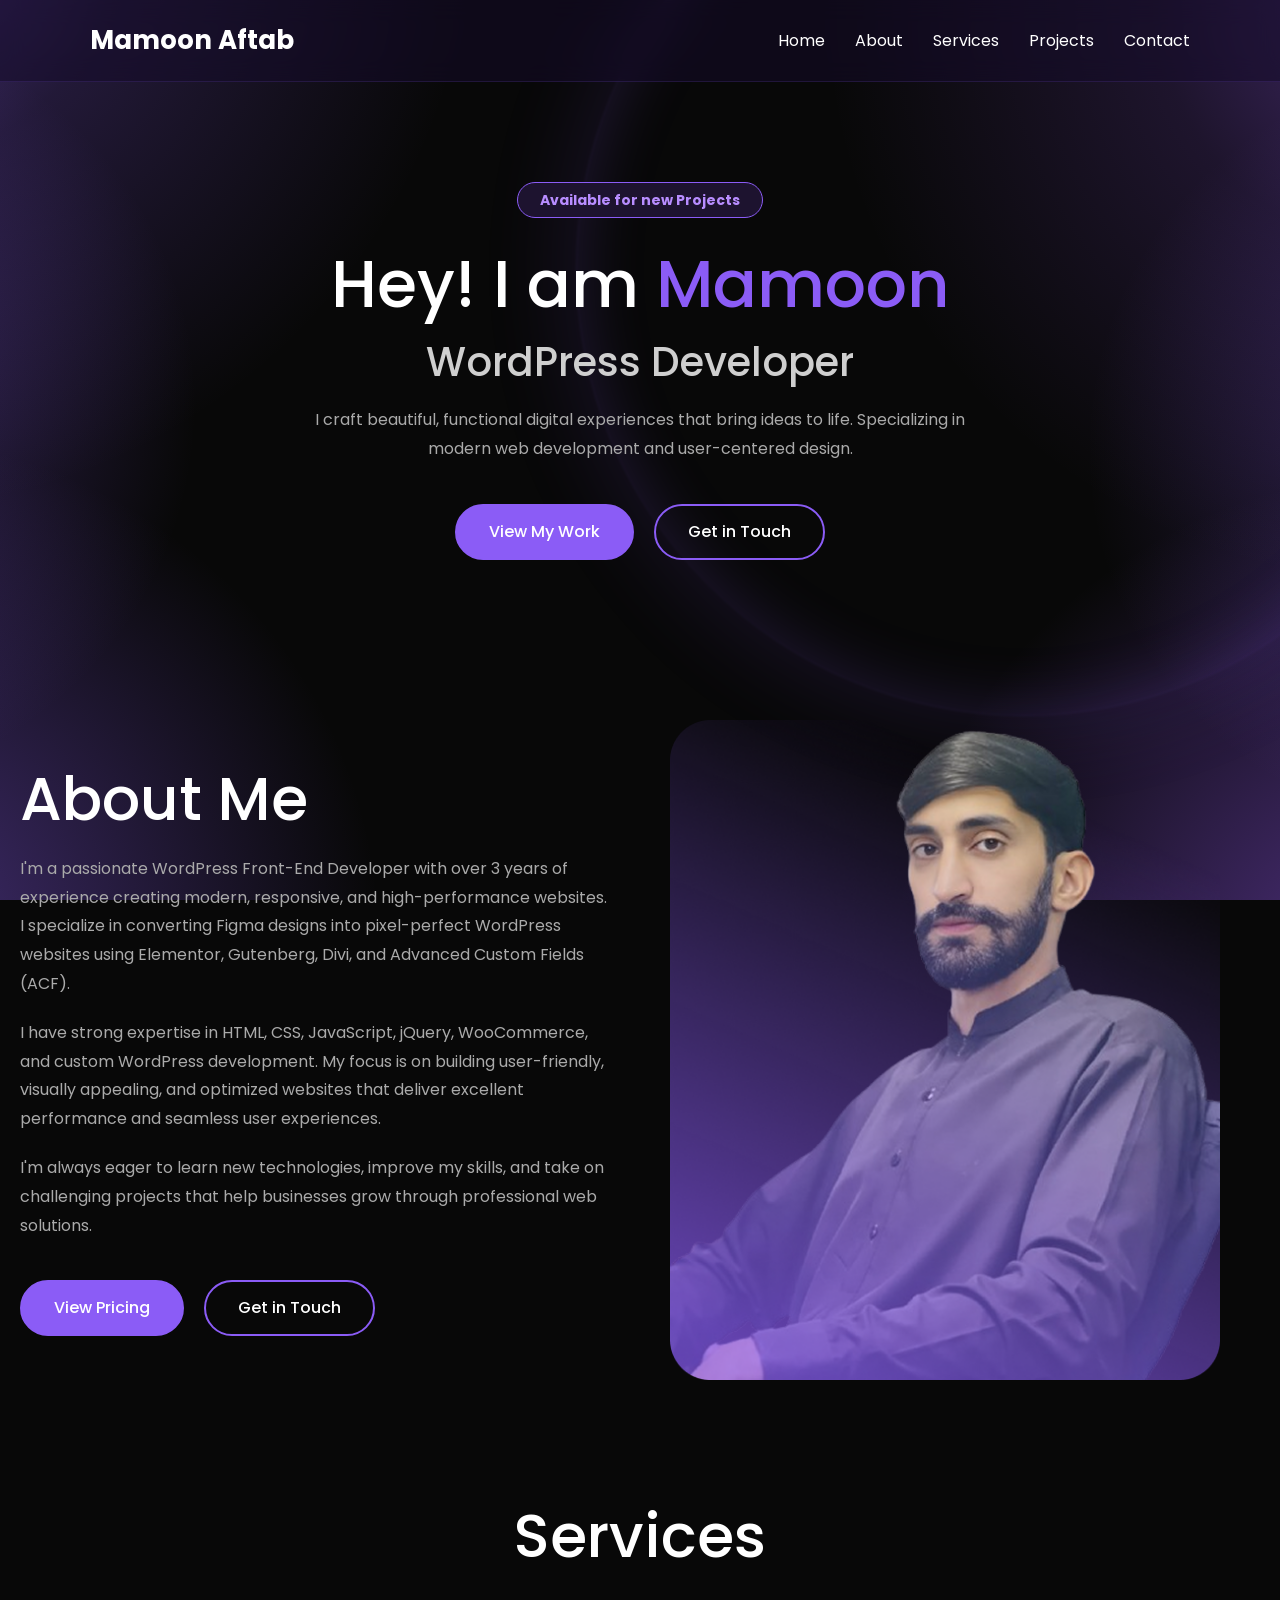
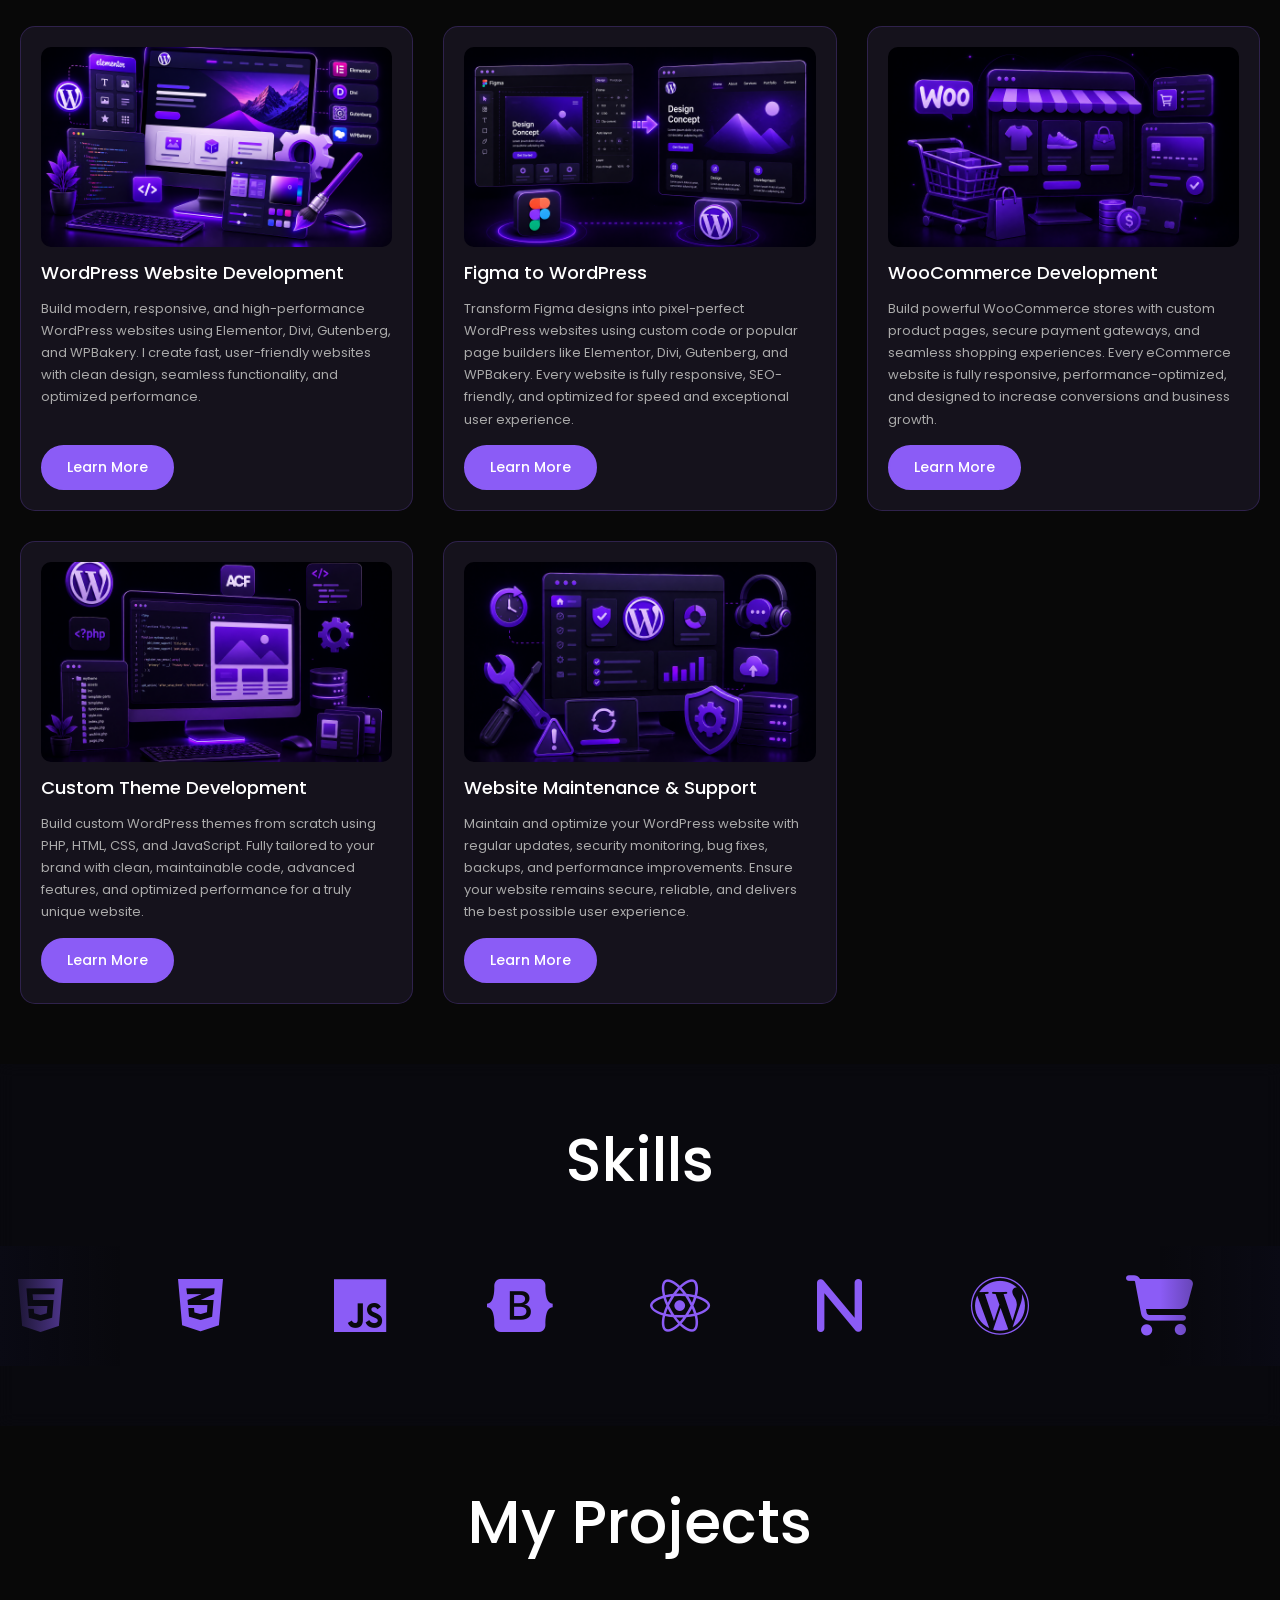
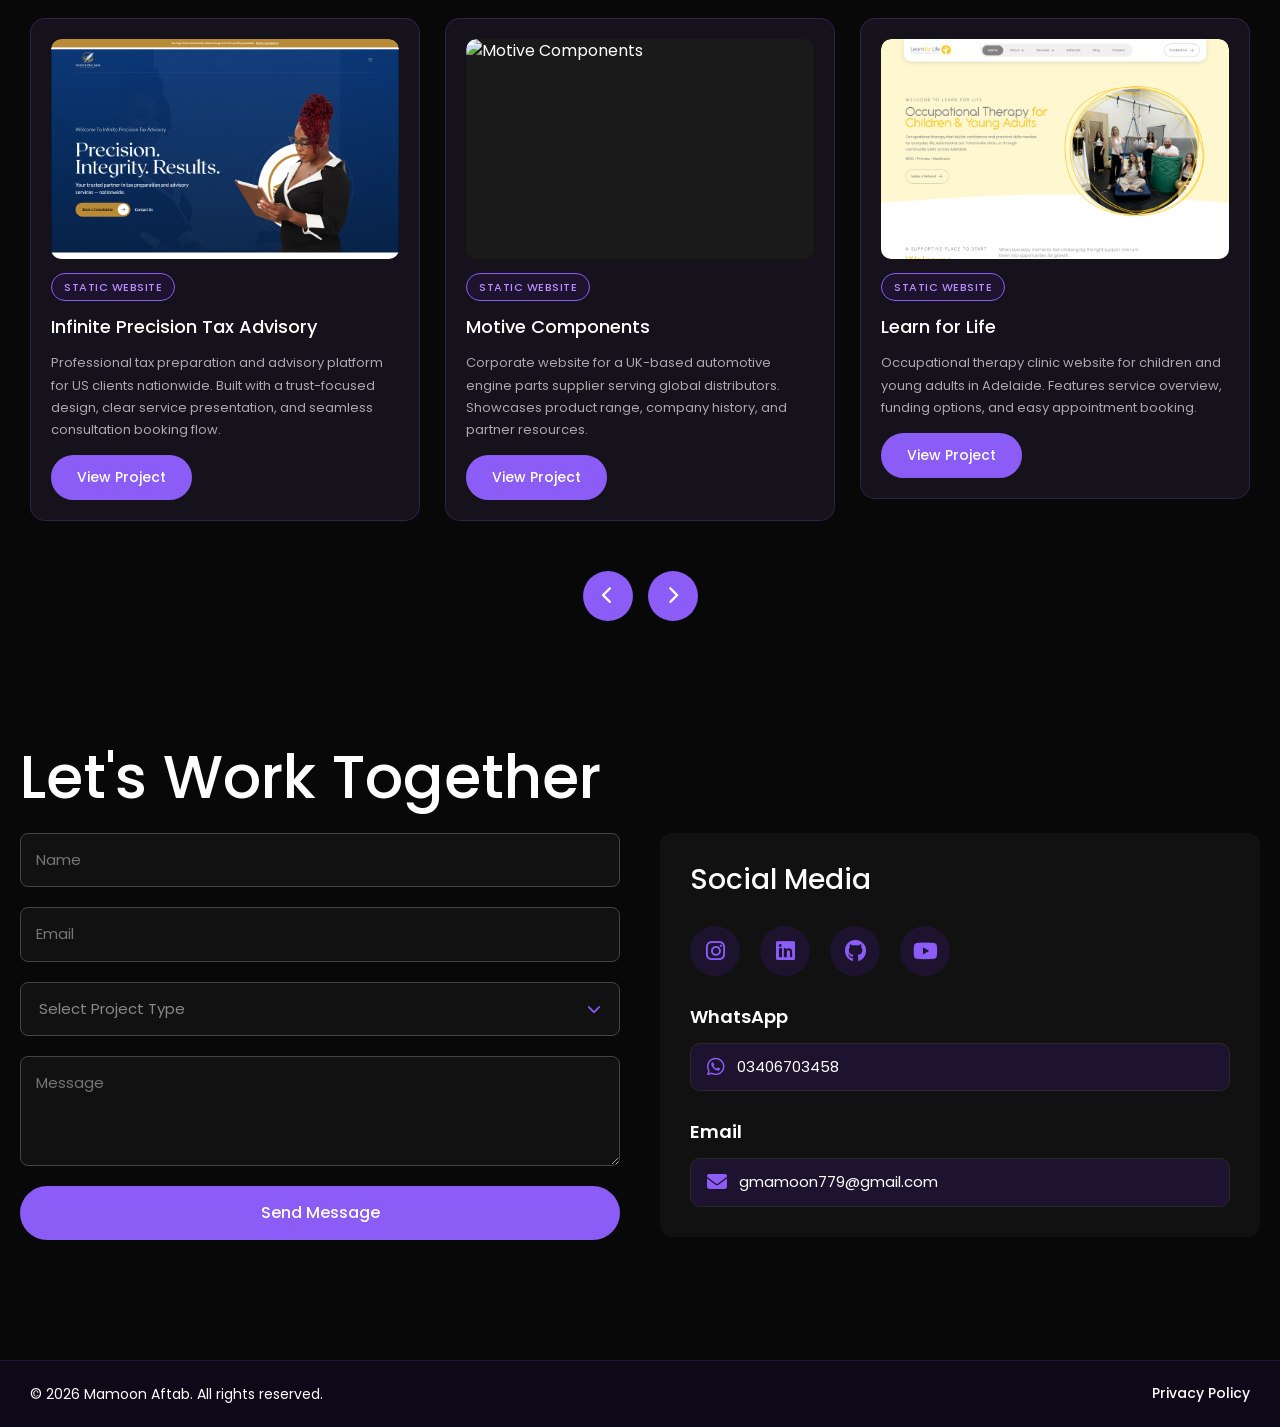
==== index.html @ d72880d6 "Initial commit - Portfolio website" ====
<!DOCTYPE html>
<html lang="en">
<head>
  <meta charset="UTF-8">
  <meta name="viewport" content="width=device-width, initial-scale=1.0">
  <meta name="description" content="Mamoon Aftab - WordPress Front-End Developer. Figma to WordPress, WooCommerce, Custom Themes.">
  <title>Mamoon Aftab | WordPress Developer</title>
  <link rel="icon" type="image/svg+xml" href="favicon.svg">

  <!-- Bootstrap CSS -->
  <link rel="stylesheet" href="css/bootstrap.min.css">

  <!-- Swiper CSS -->
  <link rel="stylesheet" href="https://cdn.jsdelivr.net/npm/swiper@11/swiper-bundle.min.css">

  <!-- Google Font -->
  <link rel="preconnect" href="https://fonts.googleapis.com">
  <link rel="preconnect" href="https://fonts.gstatic.com" crossorigin>
  <link href="https://fonts.googleapis.com/css2?family=Poppins:wght@300;400;500;600;700;800&display=swap" rel="stylesheet">

  <!-- Font Awesome -->
  <link rel="stylesheet" href="https://cdnjs.cloudflare.com/ajax/libs/font-awesome/6.5.1/css/all.min.css">

  <!-- Custom CSS (LAST) -->
  <link rel="stylesheet" href="css/style.css">
</head>

<body>

  <!-- =========================
          Header / Navbar
  ========================== -->
  <header class="header-content">
    <nav class="navbar navbar-expand-lg navbar-dark container">
      <h2 class="logo navbar-brand mb-0">Mamoon Aftab</h2>

      <button class="navbar-toggler" type="button" data-bs-toggle="collapse" data-bs-target="#mainNav" aria-controls="mainNav" aria-expanded="false" aria-label="Toggle navigation">
        <span class="navbar-toggler-icon"></span>
      </button>

      <div class="collapse navbar-collapse" id="mainNav">
        <ul class="nav-links navbar-nav ms-auto">
          <li class="nav-item"><a class="nav-link" href="#home">Home</a></li>
          <li class="nav-item"><a class="nav-link" href="#about">About</a></li>
          <li class="nav-item"><a class="nav-link" href="#services">Services</a></li>
          <li class="nav-item"><a class="nav-link" href="#projects">Projects</a></li>
          <li class="nav-item"><a class="nav-link" href="#contact">Contact</a></li>
        </ul>
      </div>
    </nav>
  </header>


  <!-- =========================
          Hero
  ========================== -->
  <section class="hero" id="home">
    <span class="badge">Available for new Projects</span>
    <h1>Hey! I am <span>Mamoon</span></h1>
    <h2>WordPress Developer</h2>
    <p>
      I craft beautiful, functional digital experiences that bring ideas to life.
      Specializing in modern web development and user-centered design.
    </p>
    <div class="buttons">
      <a href="#projects" class="btn">View My Work</a>
      <a href="#contact" class="btn outline">Get in Touch</a>
    </div>
  </section>


  <!-- =========================
          About
  ========================== -->
  <section class="about" id="about">
    <div class="about-text">
      <h2>About Me</h2>
      <p>
        I'm a passionate WordPress Front-End Developer with over 3 years of experience creating modern,
        responsive, and high-performance websites. I specialize in converting Figma designs into pixel-perfect
        WordPress websites using Elementor, Gutenberg, Divi, and Advanced Custom Fields (ACF).
      </p>
      <p>
        I have strong expertise in HTML, CSS, JavaScript, jQuery, WooCommerce, and custom WordPress
        development. My focus is on building user-friendly, visually appealing, and optimized websites that
        deliver excellent performance and seamless user experiences.
      </p>
      <p>
        I'm always eager to learn new technologies, improve my skills, and take on challenging projects that
        help businesses grow through professional web solutions.
      </p>
      <div class="about-btns">
        <a href="#contact" class="btn">View Pricing</a>
        <a href="#contact" class="btn outline">Get in Touch</a>
      </div>
    </div>

    <div class="about-img">
      <img src="./images/Rectangle 14.png" alt="Mamoon Aftab - WordPress Developer">
    </div>
  </section>


  <!-- =========================
          Services
  ========================== -->
  <section class="services" id="services">
    <div class="services-heading">
      <h2>Services</h2>
    </div>

    <div class="project-grid">
      <div class="project-card">
        <img src="./images/Wordpress website devlopment.png" alt="WordPress Website Development">
        <h3>WordPress Website Development</h3>
        <p>Build modern, responsive, and high-performance WordPress websites using Elementor, Divi, Gutenberg, and WPBakery. I create fast, user-friendly websites with clean design, seamless functionality, and optimized performance.</p>
        <a href="#contact" class="btn">Learn More</a>
      </div>

      <div class="project-card">
        <img src="./images/Figma to wordpress.png" alt="Figma to WordPress conversion">
        <h3>Figma to WordPress</h3>
        <p>Transform Figma designs into pixel-perfect WordPress websites using custom code or popular page builders like Elementor, Divi, Gutenberg, and WPBakery. Every website is fully responsive, SEO-friendly, and optimized for speed and exceptional user experience.</p>
        <a href="#contact" class="btn">Learn More</a>
      </div>

      <div class="project-card">
        <img src="./images/WooCommerce Development.png" alt="WooCommerce eCommerce store development">
        <h3>WooCommerce Development</h3>
        <p>Build powerful WooCommerce stores with custom product pages, secure payment gateways, and seamless shopping experiences. Every eCommerce website is fully responsive, performance-optimized, and designed to increase conversions and business growth.</p>
        <a href="#contact" class="btn">Learn More</a>
      </div>

      <div class="project-card">
        <img src="./images/Custom theme development.png" alt="Custom WordPress theme development">
        <h3>Custom Theme Development</h3>
        <p>Build custom WordPress themes from scratch using PHP, HTML, CSS, and JavaScript. Fully tailored to your brand with clean, maintainable code, advanced features, and optimized performance for a truly unique website.</p>
        <a href="#contact" class="btn">Learn More</a>
      </div>

      <div class="project-card">
        <img src="./images/site maintinance.png" alt="WordPress website maintenance and support">
        <h3>Website Maintenance &amp; Support</h3>
        <p>Maintain and optimize your WordPress website with regular updates, security monitoring, bug fixes, backups, and performance improvements. Ensure your website remains secure, reliable, and delivers the best possible user experience.</p>
        <a href="#contact" class="btn">Learn More</a>
      </div>
    </div>
  </section>


  <!-- =========================
        Skills Marquee
  ========================== -->
  <section class="skills-marquee" id="skills">
    <h2 class="skills-title">Skills</h2>

    <div class="marquee-wrapper">
      <div class="marquee-track">

        <!-- Set 1 -->
        <div class="marquee-item" title="HTML5"><i class="fab fa-html5"></i></div>
        <div class="marquee-item" title="CSS3"><i class="fab fa-css3-alt"></i></div>
        <div class="marquee-item" title="JavaScript"><i class="fab fa-js"></i></div>
        <div class="marquee-item" title="Bootstrap"><i class="fab fa-bootstrap"></i></div>
        <div class="marquee-item" title="React"><i class="fab fa-react"></i></div>
        <div class="marquee-item" title="Next.js"><i class="fas fa-n"></i></div>
        <div class="marquee-item" title="WordPress"><i class="fab fa-wordpress"></i></div>
        <div class="marquee-item" title="WooCommerce"><i class="fas fa-shopping-cart"></i></div>
        <div class="marquee-item" title="Elementor"><i class="fas fa-layer-group"></i></div>
        <div class="marquee-item" title="ACF"><i class="fas fa-code"></i></div>

        <!-- Set 2 (Duplicate for seamless loop) -->
        <div class="marquee-item" title="HTML5"><i class="fab fa-html5"></i></div>
        <div class="marquee-item" title="CSS3"><i class="fab fa-css3-alt"></i></div>
        <div class="marquee-item" title="JavaScript"><i class="fab fa-js"></i></div>
        <div class="marquee-item" title="Bootstrap"><i class="fab fa-bootstrap"></i></div>
        <div class="marquee-item" title="React"><i class="fab fa-react"></i></div>
        <div class="marquee-item" title="Next.js"><i class="fas fa-n"></i></div>
        <div class="marquee-item" title="WordPress"><i class="fab fa-wordpress"></i></div>
        <div class="marquee-item" title="WooCommerce"><i class="fas fa-shopping-cart"></i></div>
        <div class="marquee-item" title="Elementor"><i class="fas fa-layer-group"></i></div>
        <div class="marquee-item" title="ACF"><i class="fas fa-code"></i></div>

      </div>
    </div>
  </section>


  <!-- =========================
        Projects Slider
  ========================== -->
  <section class="projects" id="projects">
    <h2>My Projects</h2>

    <div class="swiper projectsSwiper">
      <div class="swiper-wrapper">

        <!-- Project 1 -->
        <div class="swiper-slide">
          <div class="project-card">
            <div class="project-img-wrap">
              <img src="./images/infiniteprecision-taxes.png" alt="Infinite Precision Tax Advisory">
            </div>
            <span class="project-type">Static Website</span>
            <h3>Infinite Precision Tax Advisory</h3>
            <p>Professional tax preparation and advisory platform for US clients nationwide. Built with a trust-focused design, clear service presentation, and seamless consultation booking flow.</p>
            <a href="https://infiniteprecision-taxes.com/" target="_blank" rel="noopener" class="btn">View Project</a>
          </div>
        </div>

        <!-- Project 2 -->
        <div class="swiper-slide">
          <div class="project-card">
            <div class="project-img-wrap">
              <img src="./images/motivecomponents.png" alt="Motive Components">
            </div>
            <span class="project-type">Static Website</span>
            <h3>Motive Components</h3>
            <p>Corporate website for a UK-based automotive engine parts supplier serving global distributors. Showcases product range, company history, and partner resources.</p>
            <a href="https://motivecomponents.co.uk/" target="_blank" rel="noopener" class="btn">View Project</a>
          </div>
        </div>

        <!-- Project 3 -->
        <div class="swiper-slide">
          <div class="project-card">
            <div class="project-img-wrap">
              <img src="./images/learnforlifeot.png" alt="Learn for Life">
            </div>
            <span class="project-type">Static Website</span>
            <h3>Learn for Life</h3>
            <p>Occupational therapy clinic website for children and young adults in Adelaide. Features service overview, funding options, and easy appointment booking.</p>
            <a href="https://learnforlifeot.com.au/" target="_blank" rel="noopener" class="btn">View Project</a>
          </div>
        </div>

        <!-- Project 4 -->
        <div class="swiper-slide">
          <div class="project-card">
            <div class="project-img-wrap">
              <img src="./images/seltene-krankheiten.png" alt="Seltene Krankheiten">
            </div>
            <span class="project-type">Static Website</span>
            <h3>Seltene Krankheiten</h3>
            <p>Medical practice website for rare disease diagnosis in Switzerland. Designed with clear patient guidance, specialist credentials, and confidential consultation access.</p>
            <a href="https://seltene-krankheiten.ch/" target="_blank" rel="noopener" class="btn">View Project</a>
          </div>
        </div>

        <!-- Project 5 -->
        <div class="swiper-slide">
          <div class="project-card">
            <div class="project-img-wrap">
              <img src="./images/coolmist.png" alt="Cool Mist ATX">
            </div>
            <span class="project-type">WooCommerce</span>
            <h3>Cool Mist ATX</h3>
            <p>E-commerce store for residential outdoor misting systems in Austin, Texas. Built on WooCommerce with product catalog, app integration, and smart cooling solutions.</p>
            <a href="https://coolmistatx.com/" target="_blank" rel="noopener" class="btn">View Project</a>
          </div>
        </div>

      </div>
    </div>

    <!-- Navigation at the BOTTOM -->
    <div class="projects-nav">
      <button class="proj-nav-btn" id="projPrev" aria-label="Previous">
        <i class="fas fa-chevron-left"></i>
      </button>

      <button class="proj-nav-btn" id="projNext" aria-label="Next">
        <i class="fas fa-chevron-right"></i>
      </button>
    </div>
  </section>


  <!-- =========================
          Contact
  ========================== -->
  <section class="contact" id="contact">
    <h2>Let's Work Together</h2>

    <div class="contact-box">
      <form action="https://formspree.io/f/yourID" method="POST">
        <label for="name" class="visually-hidden">Name</label>
        <input id="name" name="name" type="text" placeholder="Name" required>

        <label for="email" class="visually-hidden">Email</label>
        <input id="email" name="email" type="email" placeholder="Email" required>

        <div class="custom-select-wrap">
          <input type="hidden" name="projectType" id="projectTypeInput" required>

          <button type="button" class="custom-select-btn" id="projectTypeBtn">
            <span id="projectTypeLabel">Select Project Type</span>
            <i class="fas fa-chevron-down"></i>
          </button>

          <div class="custom-select-options" id="projectTypeOptions">
            <div class="custom-option" data-value="Business Site">Business Site</div>
            <div class="custom-option" data-value="Ecommerce">Ecommerce</div>
          </div>
        </div>

        <label for="message" class="visually-hidden">Message</label>
        <textarea id="message" name="message" placeholder="Message" required></textarea>

        <button type="submit">Send Message</button>
      </form>

      <div class="info">
        <h3>Social Media</h3>

        <div class="social">
          <a href="https://instagram.com/" target="_blank" rel="noopener" aria-label="Instagram">
            <i class="fab fa-instagram"></i>
          </a>
          <a href="https://linkedin.com/" target="_blank" rel="noopener" aria-label="LinkedIn">
            <i class="fab fa-linkedin"></i>
          </a>
          <a href="https://github.com/" target="_blank" rel="noopener" aria-label="GitHub">
            <i class="fab fa-github"></i>
          </a>
          <a href="https://youtube.com/" target="_blank" rel="noopener" aria-label="YouTube">
            <i class="fab fa-youtube"></i>
          </a>
        </div>

        <h3 class="contact-heading">WhatsApp</h3>
        <a href="https://wa.me/923406703458" target="_blank" rel="noopener" class="contact-link">
          <i class="fab fa-whatsapp"></i>
          <span>03406703458</span>
        </a>

        <h3 class="contact-heading">Email</h3>
        <a href="mailto:gmamoon779@gmail.com" class="contact-link">
          <i class="fas fa-envelope"></i>
          <span>gmamoon779@gmail.com</span>
        </a>
      </div>
    </div>
  </section>


  <!-- =========================
          Footer
  ========================== -->
  <footer class="footer">
    <div class="footer-content">
      <p class="copyright">© 2026 Mamoon Aftab. All rights reserved.</p>
      <a href="privacy.html" class="privacy-link">Privacy Policy</a>
    </div>
  </footer>


  <!-- =========================
          Scripts (END of body)
  ========================== -->

  <!-- Bootstrap JS -->
  <script src="js/bootstrap.bundle.min.js"></script>

  <!-- Swiper JS -->
  <script src="https://cdn.jsdelivr.net/npm/swiper@11/swiper-bundle.min.js"></script>

  <!-- Custom Select Dropdown Script -->
  <script>
    document.addEventListener('DOMContentLoaded', function () {
      const btn = document.getElementById('projectTypeBtn');
      const optionsBox = document.getElementById('projectTypeOptions');
      const label = document.getElementById('projectTypeLabel');
      const hiddenInput = document.getElementById('projectTypeInput');
      const options = document.querySelectorAll('.custom-option');

      // Toggle dropdown
      btn.addEventListener('click', function (e) {
        e.stopPropagation();
        btn.classList.toggle('active');
        optionsBox.classList.toggle('open');
      });

      // Select option
      options.forEach(function (opt) {
        opt.addEventListener('click', function () {
          const value = opt.dataset.value;
          label.textContent = value;
          hiddenInput.value = value;
          btn.classList.add('selected');

          options.forEach(o => o.classList.remove('selected'));
          opt.classList.add('selected');

          btn.classList.remove('active');
          optionsBox.classList.remove('open');
        });
      });

      // Close on outside click
      document.addEventListener('click', function () {
        btn.classList.remove('active');
        optionsBox.classList.remove('open');
      });
    });
  </script>

  <!-- Swiper Init Script -->
  <script>
    document.addEventListener('DOMContentLoaded', function () {
      const swiper = new Swiper('.projectsSwiper', {
        slidesPerView: 1,
        spaceBetween: 25,
        loop: true,
        grabCursor: true,

        autoplay: {
          delay: 5000,
          disableOnInteraction: false,
          pauseOnMouseEnter: true
        },

        navigation: {
          nextEl: '#projNext',
          prevEl: '#projPrev'
        },

        breakpoints: {
          768: {
            slidesPerView: 2,
            spaceBetween: 20
          },
          992: {
            slidesPerView: 3,
            spaceBetween: 25
          }
        }
      });
    });
  </script>

</body>
</html>
---- css/style.css ----
/* =========================
   Reset & Base
========================= */
* {
  margin: 0;
  padding: 0;
  box-sizing: border-box;
  font-family: 'Poppins', sans-serif;
}

html {
  scroll-behavior: smooth;
}

body {
  background: #080808;
  color: #fff;
  overflow-x: hidden;
  position: relative;
  min-height: 100vh;
}

/* =========================
   Purple Curved Glow Background
========================= */
body::before {
  content: "";
  position: fixed;
  inset: 0;
  z-index: -2;
  pointer-events: none;
  background:
    /* Top-left arc */
    radial-gradient(circle at -10% -10%, rgba(139, 92, 246, 0.55) 0%, rgba(139, 92, 246, 0.2) 15%, transparent 35%),
    /* Top-right arc */
    radial-gradient(circle at 110% 0%, rgba(155, 92, 255, 0.4) 0%, rgba(155, 92, 255, 0.15) 15%, transparent 35%),
    /* Mid-left soft glow */
    radial-gradient(circle at -15% 45%, rgba(139, 92, 246, 0.35) 0%, transparent 25%),
    /* Mid-right circle */
    radial-gradient(circle at 115% 50%, rgba(139, 92, 246, 0.3) 0%, transparent 25%),
    /* Bottom-left arc */
    radial-gradient(circle at -10% 105%, rgba(139, 92, 246, 0.45) 0%, transparent 30%),
    /* Bottom-right arc */
    radial-gradient(circle at 110% 110%, rgba(155, 92, 255, 0.5) 0%, transparent 30%),
    /* Base dark */
    #080808;
}

/* Curved ring effect - top right */
body::after {
  content: "";
  position: fixed;
  top: -20%;
  right: -15%;
  width: 70vw;
  height: 70vw;
  max-width: 900px;
  max-height: 900px;
  border-radius: 50%;
  background: transparent;
  border: 1px solid rgba(139, 92, 246, 0.15);
  box-shadow:
    0 0 60px 10px rgba(139, 92, 246, 0.15) inset,
    0 0 80px 20px rgba(139, 92, 246, 0.1);
  z-index: -1;
  pointer-events: none;
  filter: blur(1px);
}

/* Content above background */
section,
.header-content,
.footer,
.skills-marquee {
  position: relative;
  z-index: 1;
}

section {
  max-width: 1320px;
  width: 100%;
  margin: 0 auto;
  padding: 60px 20px;
}

img {
  max-width: 100%;
  height: auto;
  display: block;
}

/* =========================
   Navbar
========================= */
.header-content {
  position: sticky;
  top: 0;
  z-index: 1000;
  background: rgba(20, 12, 40, 0.55);
  backdrop-filter: blur(12px);
  -webkit-backdrop-filter: blur(12px);
  border-bottom: 1px solid rgba(139, 92, 246, 0.15);
}

.navbar {
  padding: 20px;
}

.logo {
  color: #9b5cff;
  font-size: 26px;
  font-weight: 700;
}

.nav-links {
  gap: 30px;
}

.nav-links .nav-link {
  color: #fff !important;
  padding: 8px 0 !important;
  transition: .3s;
}

.nav-links .nav-link:hover {
  color: #9b5cff !important;
}

.navbar-toggler {
  border: 1px solid #8b5cf6;
}

.navbar-toggler:focus {
  box-shadow: 0 0 0 2px rgba(139, 92, 246, .5);
}

/* =========================
   Hero
========================= */
.hero {
  text-align: center;
  padding: 100px 20px;
}

.badge {
  display: inline-block;
  padding: 10px 22px;
  background: #1d132f;
  border: 1px solid #8b5cf6;
  border-radius: 30px;
  color: #b88dff;
  margin-bottom: 30px;
  font-size: 14px;
}

.hero h1 {
  font-size: clamp(40px, 6vw, 65px);
  margin-bottom: 15px;
  line-height: 1.15;
}

.hero h1 span {
  color: #8b5cf6;
}

.hero h2 {
  color: #cfcfcf;
  font-size: clamp(24px, 3.5vw, 40px);
  margin-bottom: 20px;
}

.hero p {
  max-width: 700px;
  margin: 0 auto;
  color: #aaa;
  line-height: 1.8;
}

.buttons {
  margin-top: 40px;
  display: flex;
  justify-content: center;
  gap: 20px;
  flex-wrap: wrap;
}

/* =========================
   Buttons
========================= */
.btn {
  display: inline-block;
  padding: 14px 32px;
  border-radius: 30px;
  text-decoration: none;
  color: #fff;
  background: #8b5cf6;
  border: 2px solid #8b5cf6;
  transition: .3s;
  font-weight: 500;
  white-space: nowrap;
}

.btn:hover {
  transform: translateY(-5px);
  color: #fff !important;
  box-shadow: 0 10px 30px rgba(139, 92, 246, .35);
}

.outline {
  background: transparent;
  border: 2px solid #8b5cf6;
}

/* =========================
   About
========================= */
.about {
  display: grid;
  grid-template-columns: 1fr 1fr;
  gap: 60px;
  align-items: center;
}

.about h2,
.services-heading h2,
.skills-title,
.projects h2,
.contact h2 {
  font-size: clamp(36px, 5vw, 60px);
  margin-bottom: 20px;
}

.about p {
  color: #aaa;
  line-height: 1.8;
  margin-bottom: 20px;
}

.about-btns {
  margin-top: 40px;
  display: flex;
  gap: 20px;
  flex-wrap: wrap;
}

.about img {
  width: 100%;
  max-width: 550px;
  border-radius: 20px;
}

/* =========================
   Services Grid
========================= */
.services-heading {
  display: flex;
  justify-content: center;
  margin-bottom: 10px;
}

.project-grid {
  display: grid;
  grid-template-columns: repeat(3, 1fr);
  gap: 30px;
  padding-top: 24px;
}

/* =========================
   Project Card (Shared)
========================= */
.project-card {
  background:  #32294854;;
  border-radius: 15px;
  border: 1px solid #8b5cf638;
  transition: border-color .3s, box-shadow .3s, transform .3s;
  padding: 20px;
  display: flex;
  flex-direction: column;
  gap: 14px;
  height: 100%;
}

.project-card:hover {
  border-color: #8b5cf6;
  box-shadow: 0 20px 40px rgba(139, 92, 246, .15);
}

.project-card img {
  width: 100%;
  height: 200px;
  object-fit: cover;
  border-radius: 10px;
}

.project-card h3 {
  font-size: 18px;
  margin: 0;
  line-height: 1.3;
}

.project-card p {
  color: #aaa;
  font-size: 13px;
  line-height: 1.7;
  flex-grow: 1;
  margin: 0;
}

.project-card .btn {
  align-self: flex-start;
  padding: 10px 24px;
  font-size: 14px;
}

/* =========================
   Projects Swiper
========================= */
.projects {
  position: relative;
}

.projects h2 {
  text-align: center;
  margin-bottom: 50px;
}

.projectsSwiper {
  padding: 10px 10px 20px;
  max-width: 1320px;
  margin: 0 auto;
  overflow: hidden;
}

/* Image scroll on hover */
.project-img-wrap {
  width: 100%;
  height: 220px;
  overflow: hidden;
  border-radius: 10px;
  position: relative;
  background: #1a1a1a;
}

.project-img-wrap img {
  width: 100%;
  height: auto;
  display: block;
  transition: transform 8s ease-in-out;
  object-position: top;
}

.project-card:hover .project-img-wrap img {
  transform: translateY(calc(-100% + 220px));
}

/* Project Type Badge */
.project-type {
  display: inline-block;
  padding: 5px 12px;
  background: #1d132f;
  border: 1px solid #8b5cf6;
  border-radius: 20px;
  color: #b88dff;
  font-size: 11px;
  font-weight: 500;
  text-transform: uppercase;
  letter-spacing: .5px;
  align-self: flex-start;
}

/* =========================
   Projects Navigation (Bottom)
========================= */
.projects-nav {
  display: flex;
  justify-content: center;
  gap: 15px;
  margin-top: 30px;
}

.proj-nav-btn {
  width: 50px;
  height: 50px;
  border-radius: 50%;
  background: #8b5cf6;
  border: none;
  color: #fff;
  font-size: 18px;
  cursor: pointer;
  display: flex;
  align-items: center;
  justify-content: center;
  transition: background-color .3s, transform .3s;
  padding: 0;
  line-height: 1;
}

.proj-nav-btn:hover {
  background: #7a45ee;
  transform: scale(1.1);
}

.proj-nav-btn:focus {
  outline: none;
}

/* =========================
   Skills Marquee
========================= */
.skills-marquee {
  max-width: 100%;
  width: 100%;
  padding: 60px 0;
  overflow: hidden;
  background: rgba(10, 10, 20, 0.5);
  backdrop-filter: blur(8px);
  -webkit-backdrop-filter: blur(8px);
  margin: 0;
}

.skills-title {
  text-align: center;
  font-size: clamp(36px, 5vw, 60px);
  margin-bottom: 50px;
}

.marquee-wrapper {
  width: 100%;
  overflow: hidden;
  position: relative;
  padding: 20px 0;
}

/* Gradient fade on edges */
.marquee-wrapper::before,
.marquee-wrapper::after {
  content: "";
  position: absolute;
  top: 0;
  bottom: 0;
  width: 120px;
  z-index: 2;
  pointer-events: none;
}

.marquee-wrapper::before {
  left: 0;
  background: linear-gradient(to right, #0a0a14, transparent);
}

.marquee-wrapper::after {
  right: 0;
  background: linear-gradient(to left, #0a0a14, transparent);
}

/* Moving track */
.marquee-track {
  display: flex;
  gap: 80px;
  width: max-content;
  animation: marqueeScroll 30s linear infinite;
}

/* Pause on hover */
.marquee-wrapper:hover .marquee-track {
  animation-play-state: paused;
}

/* Each icon */
.marquee-item {
  display: flex;
  align-items: center;
  justify-content: center;
  width: 80px;
  height: 80px;
  flex-shrink: 0;
}

.marquee-item i {
  font-size: 60px;
  color: #8b5cf6;
  transition: color .3s, transform .3s;
}

.marquee-item:hover i {
  color: #b88dff;
  transform: scale(1.15);
}

@keyframes marqueeScroll {
  from {
    transform: translateX(0);
  }
  to {
    transform: translateX(-50%);
  }
}

/* =========================
   Contact
========================= */
.contact-box {
  display: grid;
  grid-template-columns: 1fr 1fr;
  gap: 40px;
  align-items: start;
}

form {
  display: flex;
  flex-direction: column;
  gap: 20px;
}

input,
textarea,
select {
  padding: 15px;
  background: #111;
  color: #fff;
  border: 1px solid #444;
  border-radius: 8px;
  outline: none;
  transition: .3s;
  font-family: inherit;
  width: 100%;
  font-size: 15px;
}

input:focus,
textarea:focus,
select:focus {
  border-color: #8b5cf6;
  box-shadow: 0 0 0 3px rgba(139, 92, 246, .15);
}

textarea {
  min-height: 110px;
  resize: vertical;
}

/* =========================
   Custom Select Dropdown
========================= */
.custom-select-wrap {
  position: relative;
  width: 100%;
}

.custom-select-btn {
  width: 100%;
  padding: 15px 18px;
  background: #111;
  color: #888;
  border: 1px solid #444;
  border-radius: 8px;
  font-family: inherit;
  font-size: 15px;
  text-align: left;
  cursor: pointer;
  display: flex;
  justify-content: space-between;
  align-items: center;
  transition: border-color .3s, box-shadow .3s, background .3s;
}

.custom-select-btn:hover {
  border-color: #8b5cf6;
}

.custom-select-btn.active {
  border-color: #8b5cf6;
  box-shadow: 0 0 0 3px rgba(139, 92, 246, .2);
  background: #0f0a1a;
}

.custom-select-btn.selected {
  color: #fff;
}

.custom-select-btn i {
  color: #8b5cf6;
  font-size: 14px;
  transition: transform .3s;
}

.custom-select-btn.active i {
  transform: rotate(180deg);
}

/* Options panel */
.custom-select-options {
  position: absolute;
  top: calc(100% + 6px);
  left: 0;
  right: 0;
  background: #111;
  border: 1px solid #8b5cf6;
  border-radius: 8px;
  overflow: hidden;
  z-index: 100;
  display: none;
  box-shadow: 0 15px 40px rgba(139, 92, 246, .25);
}

.custom-select-options.open {
  display: block;
  animation: fadeInDrop .2s ease;
}

@keyframes fadeInDrop {
  from {
    opacity: 0;
    transform: translateY(-8px);
  }
  to {
    opacity: 1;
    transform: translateY(0);
  }
}

/* Each option */
.custom-option {
  padding: 14px 18px;
  color: #ccc;
  font-size: 15px;
  cursor: pointer;
  transition: background .2s, color .2s;
}

.custom-option:hover {
  background: #1d132f;
  color: #b88dff;
}

.custom-option.selected {
  background: #8b5cf6;
  color: #fff;
}

.custom-option + .custom-option {
  border-top: 1px solid #222;
}

/* =========================
   Submit Button (Form only)
========================= */
form button[type="submit"] {
  padding: 15px;
  border: none;
  background: #8b5cf6;
  color: #fff;
  border-radius: 30px;
  cursor: pointer;
  transition: .3s;
  font-weight: 500;
  font-size: 16px;
}

form button[type="submit"]:hover {
  background: #7a45ee;
}

/* =========================
   Info / Social Box
========================= */
.info {
  background: #111;
  border-radius: 12px;
  padding: 30px;
  display: flex;
  flex-direction: column;
}

.info h3 {
  margin-bottom: 15px;
}

.social {
  margin-top: 15px;
  display: flex;
  gap: 20px;
  flex-wrap: wrap;
}

.social a {
  display: inline-flex;
  align-items: center;
  justify-content: center;
  width: 50px;
  height: 50px;
  border-radius: 50%;
  background: #1d132f;
  color: #8b5cf6;
  transition: .3s;
  text-decoration: none;
}

.social a:hover {
  background: #8b5cf6;
  color: #fff;
  transform: scale(1.1);
}

.social i {
  font-size: 22px;
}

/* =========================
   Contact Info Extra
========================= */
.contact-heading {
  margin-top: 30px;
  margin-bottom: 12px;
  font-size: 18px;
  font-weight: 600;
  color: #fff;
}

.contact-link {
  display: flex;
  align-items: center;
  gap: 12px;
  padding: 12px 16px;
  background: #1d132f;
  border: 1px solid #292929;
  border-radius: 10px;
  color: #fff;
  text-decoration: none;
  font-size: 15px;
  transition: .3s;
  word-break: break-all;
}

.contact-link:hover {
  background: #8b5cf6;
  color: #fff;
  border-color: #8b5cf6;
  transform: translateX(5px);
}

.contact-link i {
  font-size: 20px;
  color: #8b5cf6;
  transition: .3s;
  flex-shrink: 0;
}

.contact-link:hover i {
  color: #fff;
}

/* =========================
   Footer
========================= */
.footer {
  background: rgba(20, 12, 40, 0.55);
  backdrop-filter: blur(12px);
  -webkit-backdrop-filter: blur(12px);
  padding: 22px 30px;
  margin-top: 60px;
  border-top: 1px solid rgba(139, 92, 246, 0.15);
}

.footer-content {
  max-width: 1320px;
  margin: 0 auto;
  display: flex;
  justify-content: space-between;
  align-items: center;
  flex-wrap: wrap;
  gap: 15px;
}

.copyright {
  color: #fff;
  font-size: 14px;
  margin: 0;
}

.privacy-link {
  color: #fff;
  text-decoration: none;
  font-size: 14px;
  font-weight: 500;
  border-bottom: 1px solid transparent;
  transition: .3s;
}

.privacy-link:hover {
  color: #fff;
  border-bottom-color: #fff;
  opacity: .9;
}

/* =========================
   Responsive — Tablet
========================= */
@media (max-width: 992px) {
  .project-grid {
    grid-template-columns: repeat(2, 1fr);
  }
}

/* =========================
   Responsive — Mobile
========================= */
@media (max-width: 768px) {
  section {
    padding: 25px 20px;
  }

  .hero {
    padding: 40px 20px;
  }

  .about,
  .contact-box,
  .project-grid {
    grid-template-columns: 1fr;
  }

  .about {
    gap: 40px;
  }

  .about-img {
    order: -1;
  }

  .services-heading {
    justify-content: flex-start;
  }

  .nav-links {
    gap: 10px;
    padding-top: 15px;
    text-align: center;
  }

  .nav-links .nav-link {
    padding: 10px 0 !important;
  }

  .buttons,
  .about-btns {
    align-items: center;
    flex-wrap: wrap;
  }

  .btn {
    width: 47%;
    max-width: 280px;
    text-align: center;
  }

  .project-card .btn {
    width: auto;
    max-width: none;
  }

  .project-img-wrap {
    height: 200px;
  }

  .project-card:hover .project-img-wrap img {
    transform: translateY(calc(-100% + 200px));
  }

  .proj-nav-btn {
    width: 44px;
    height: 44px;
    font-size: 16px;
  }

  /* Skills marquee */
  .marquee-track {
    gap: 50px;
    animation-duration: 20s;
  }

  .marquee-item {
    width: 60px;
    height: 60px;
  }

  .marquee-item i {
    font-size: 45px;
  }

  .marquee-wrapper::before,
  .marquee-wrapper::after {
    width: 60px;
  }

  /* Purple Background — Mobile Tuning */
  body::before {
    background:
      radial-gradient(circle at -15% -10%, rgba(139, 92, 246, 0.5) 0%, transparent 30%),
      radial-gradient(circle at 115% 0%, rgba(155, 92, 255, 0.35) 0%, transparent 30%),
      radial-gradient(circle at -20% 50%, rgba(139, 92, 246, 0.3) 0%, transparent 25%),
      radial-gradient(circle at 120% 55%, rgba(139, 92, 246, 0.25) 0%, transparent 25%),
      radial-gradient(circle at -15% 105%, rgba(139, 92, 246, 0.4) 0%, transparent 30%),
      radial-gradient(circle at 115% 110%, rgba(155, 92, 255, 0.45) 0%, transparent 30%),
      #080808;
  }

  body::after {
    width: 100vw;
    height: 100vw;
    top: -30%;
    right: -30%;
  }
}

/* =========================
   Responsive — Small Mobile
========================= */
@media (max-width: 600px) {
  .footer-content {
    flex-direction: column;
    text-align: center;
  }
}

@media (max-width: 480px) {
  .logo {
    font-size: 22px;
  }

  .badge {
    font-size: 12px;
    padding: 8px 16px;
  }

  .info {
    padding: 20px;
  }

  .project-card .btn {
    width: 100%;
    text-align: center;
  }

  .proj-nav-btn {
    width: 40px;
    height: 40px;
    font-size: 14px;
  }
}
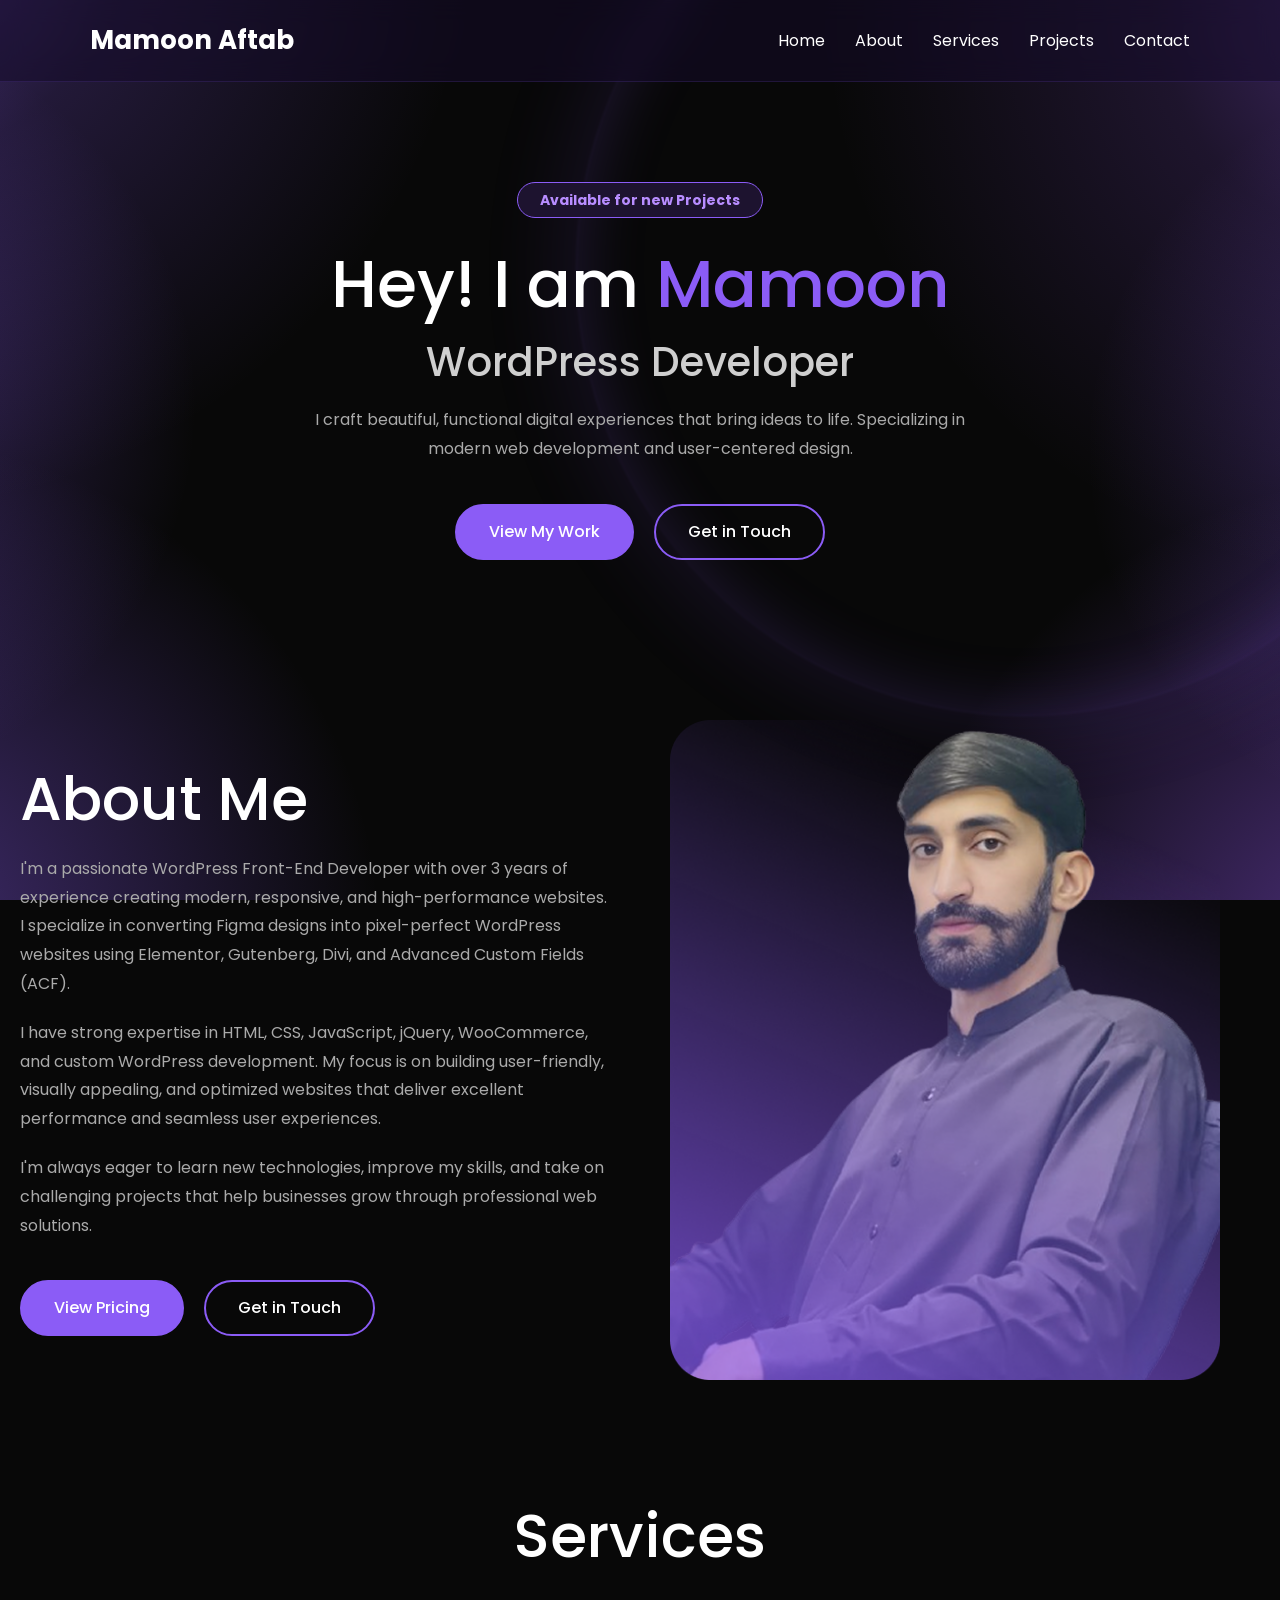
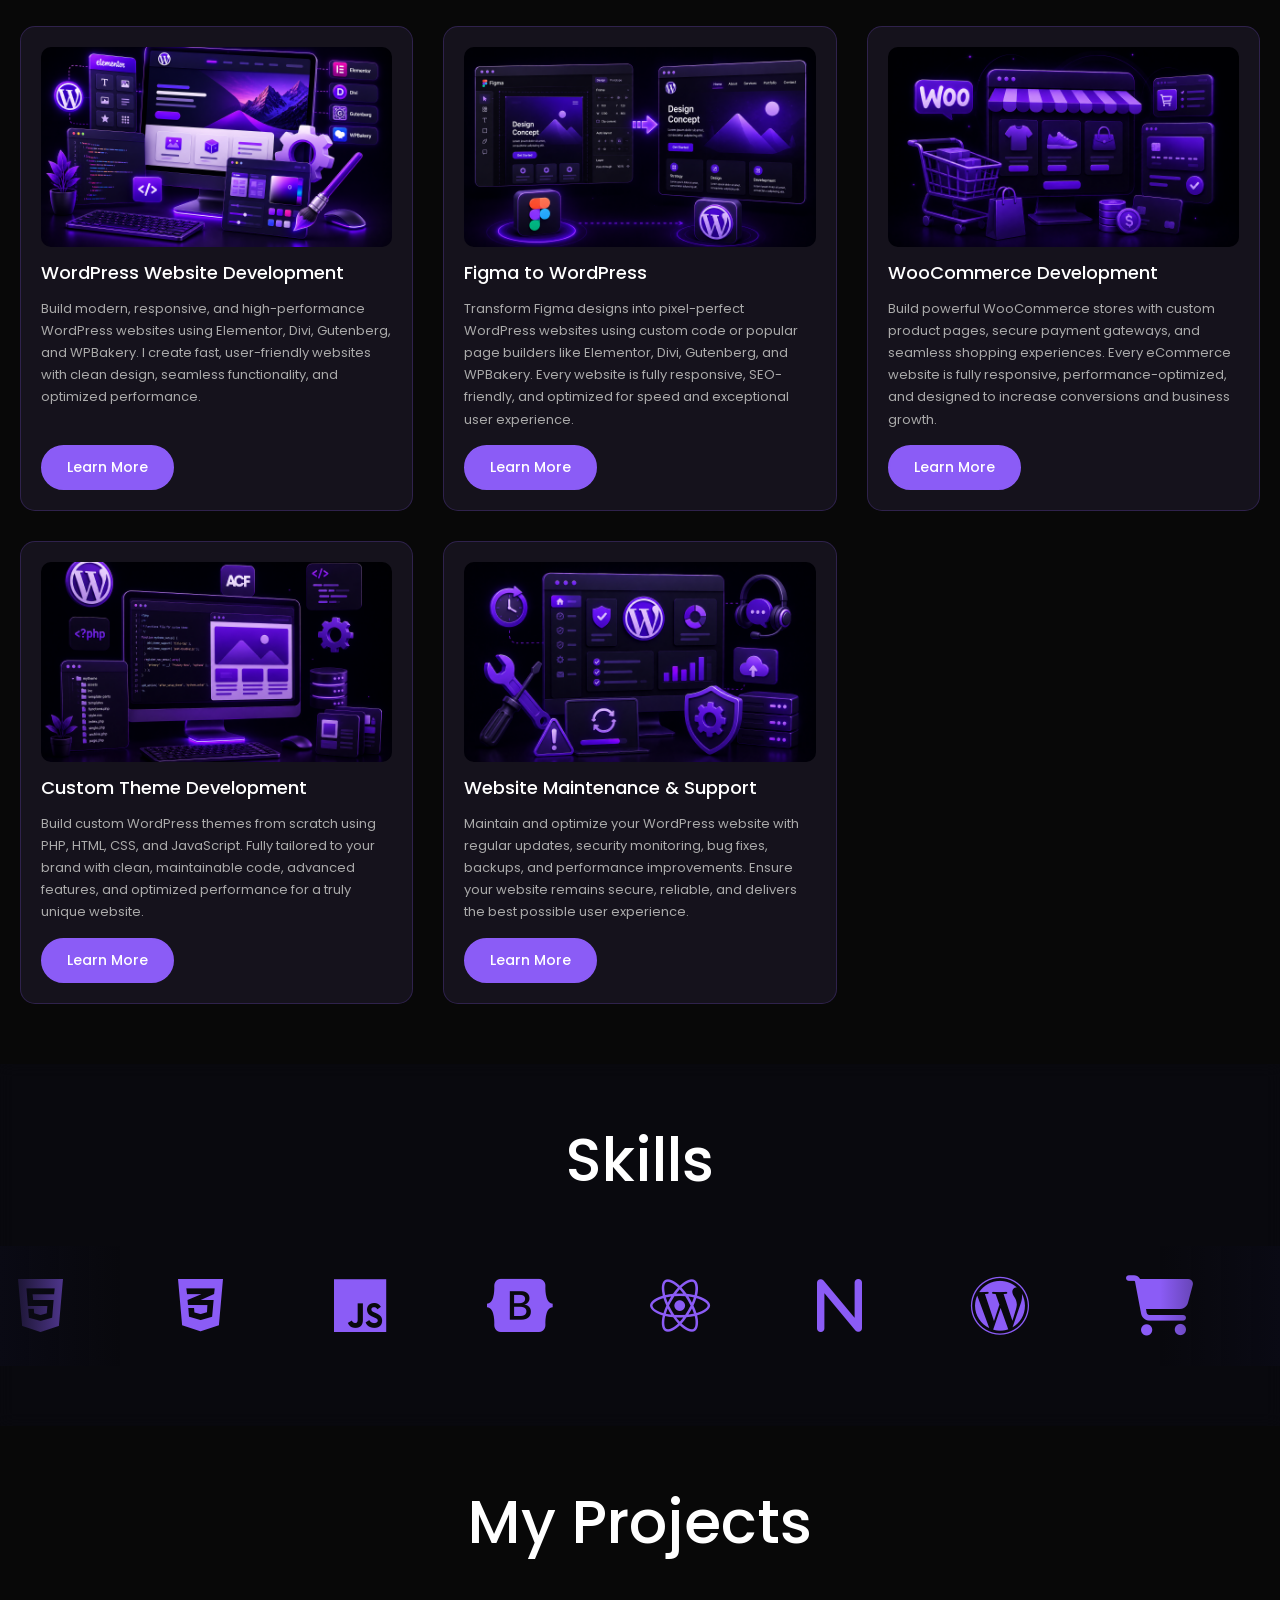
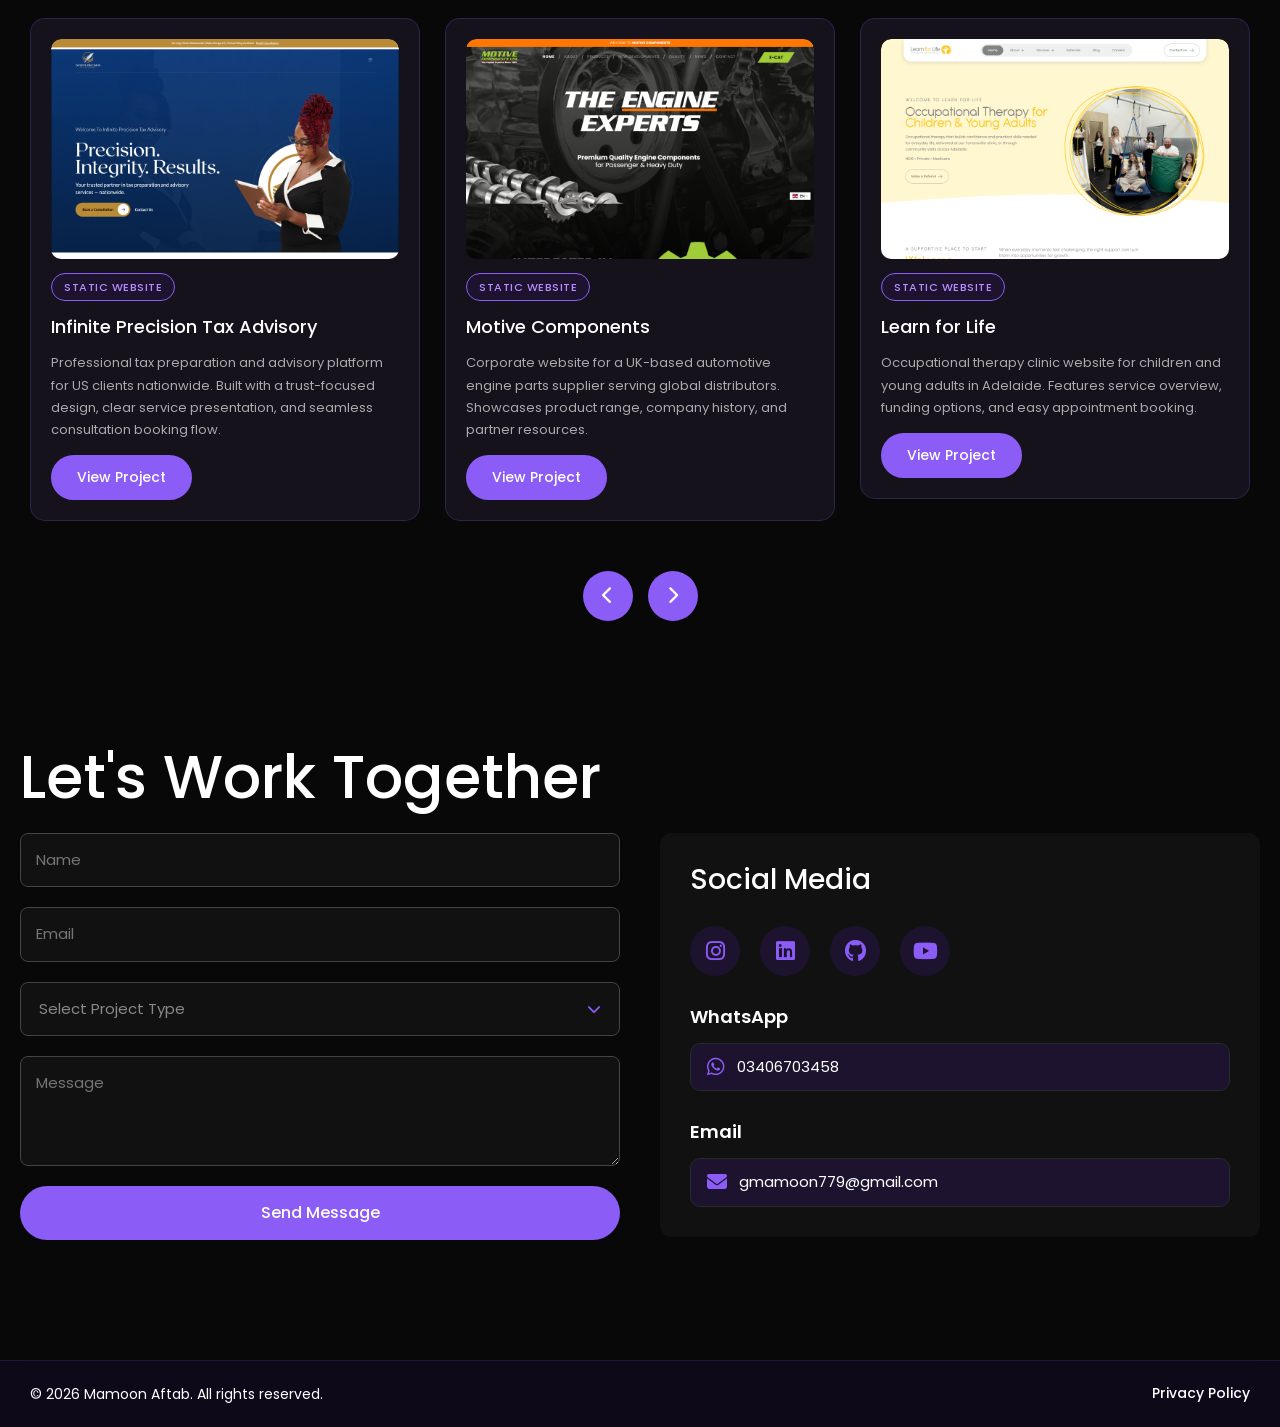
==== commit f766e255: "Fix Motive image path" ====
--- a/index.html
+++ b/index.html
@@ -212,7 +212,7 @@
         <div class="swiper-slide">
           <div class="project-card">
             <div class="project-img-wrap">
-              <img src="./images/motivecomponents.png" alt="Motive Components">
+              <img src="./images/Motivecomponents.png" alt="Motive Components">
             </div>
             <span class="project-type">Static Website</span>
             <h3>Motive Components</h3>
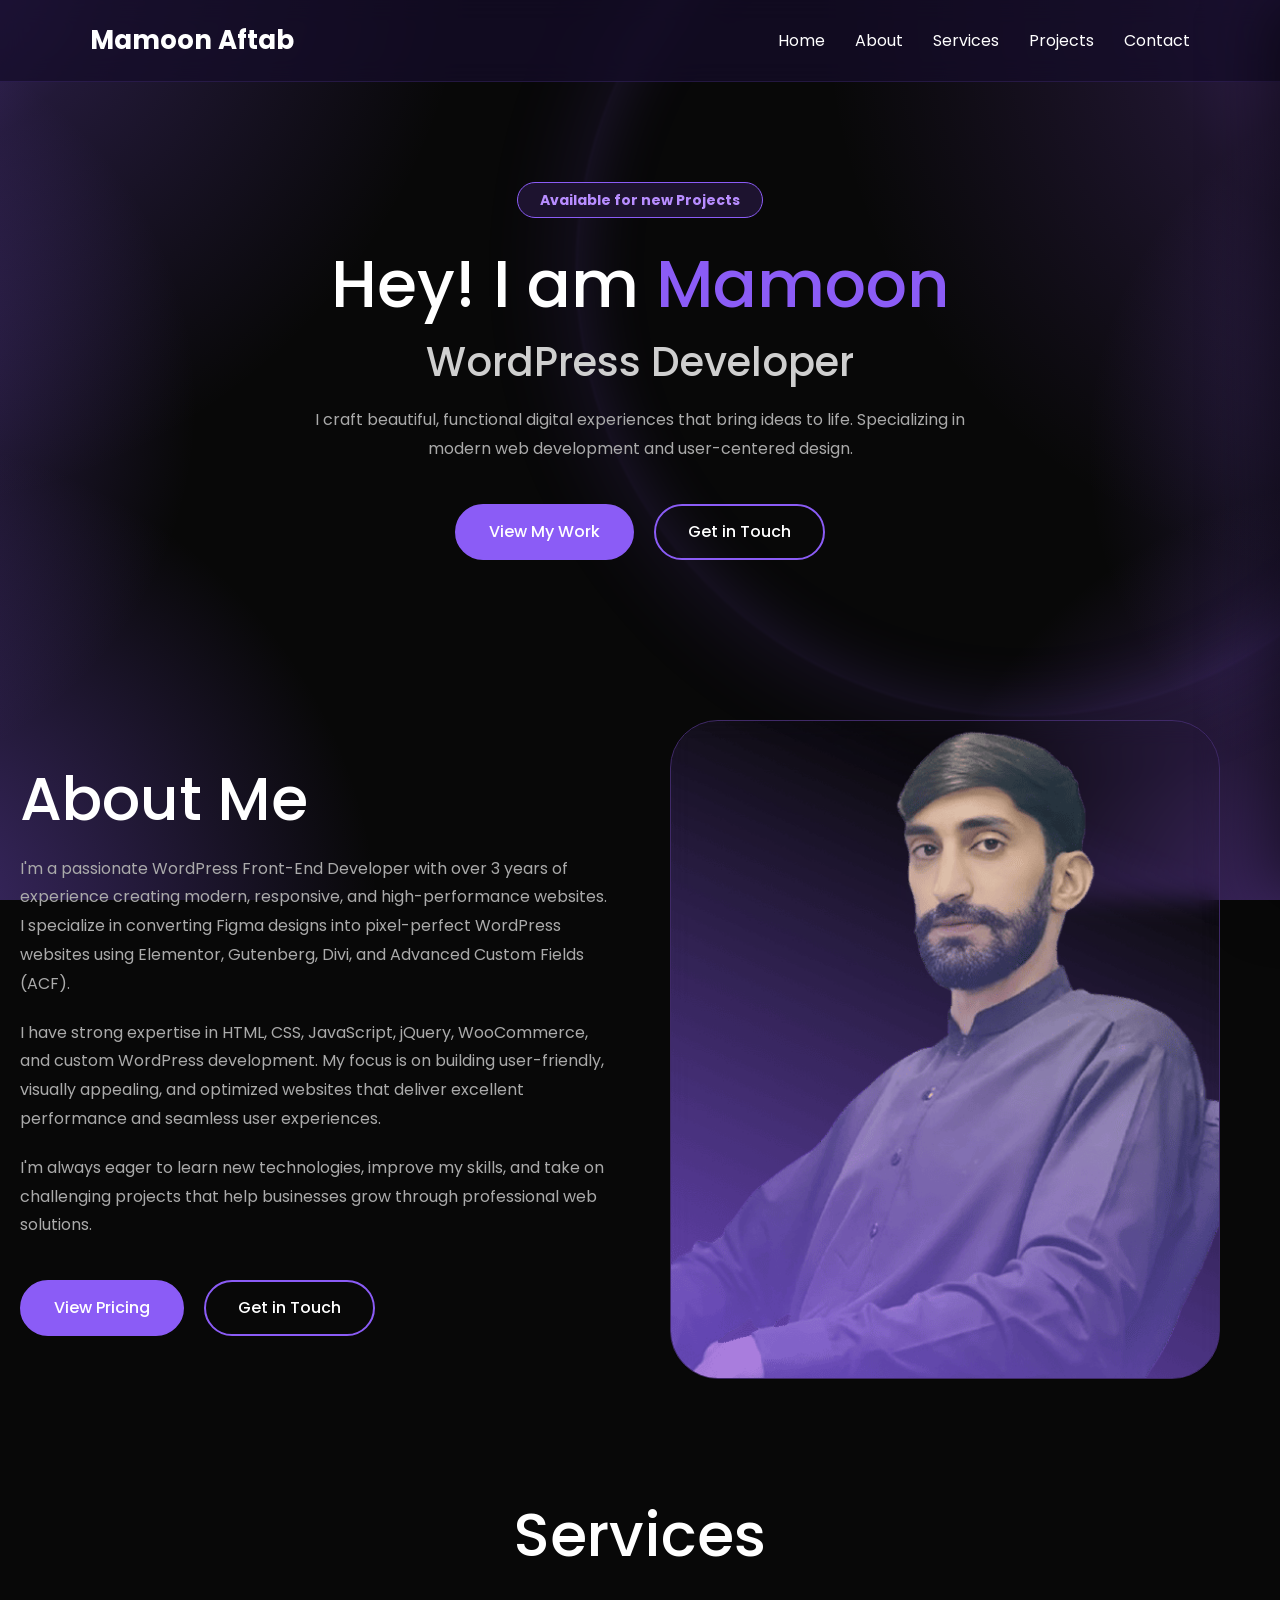
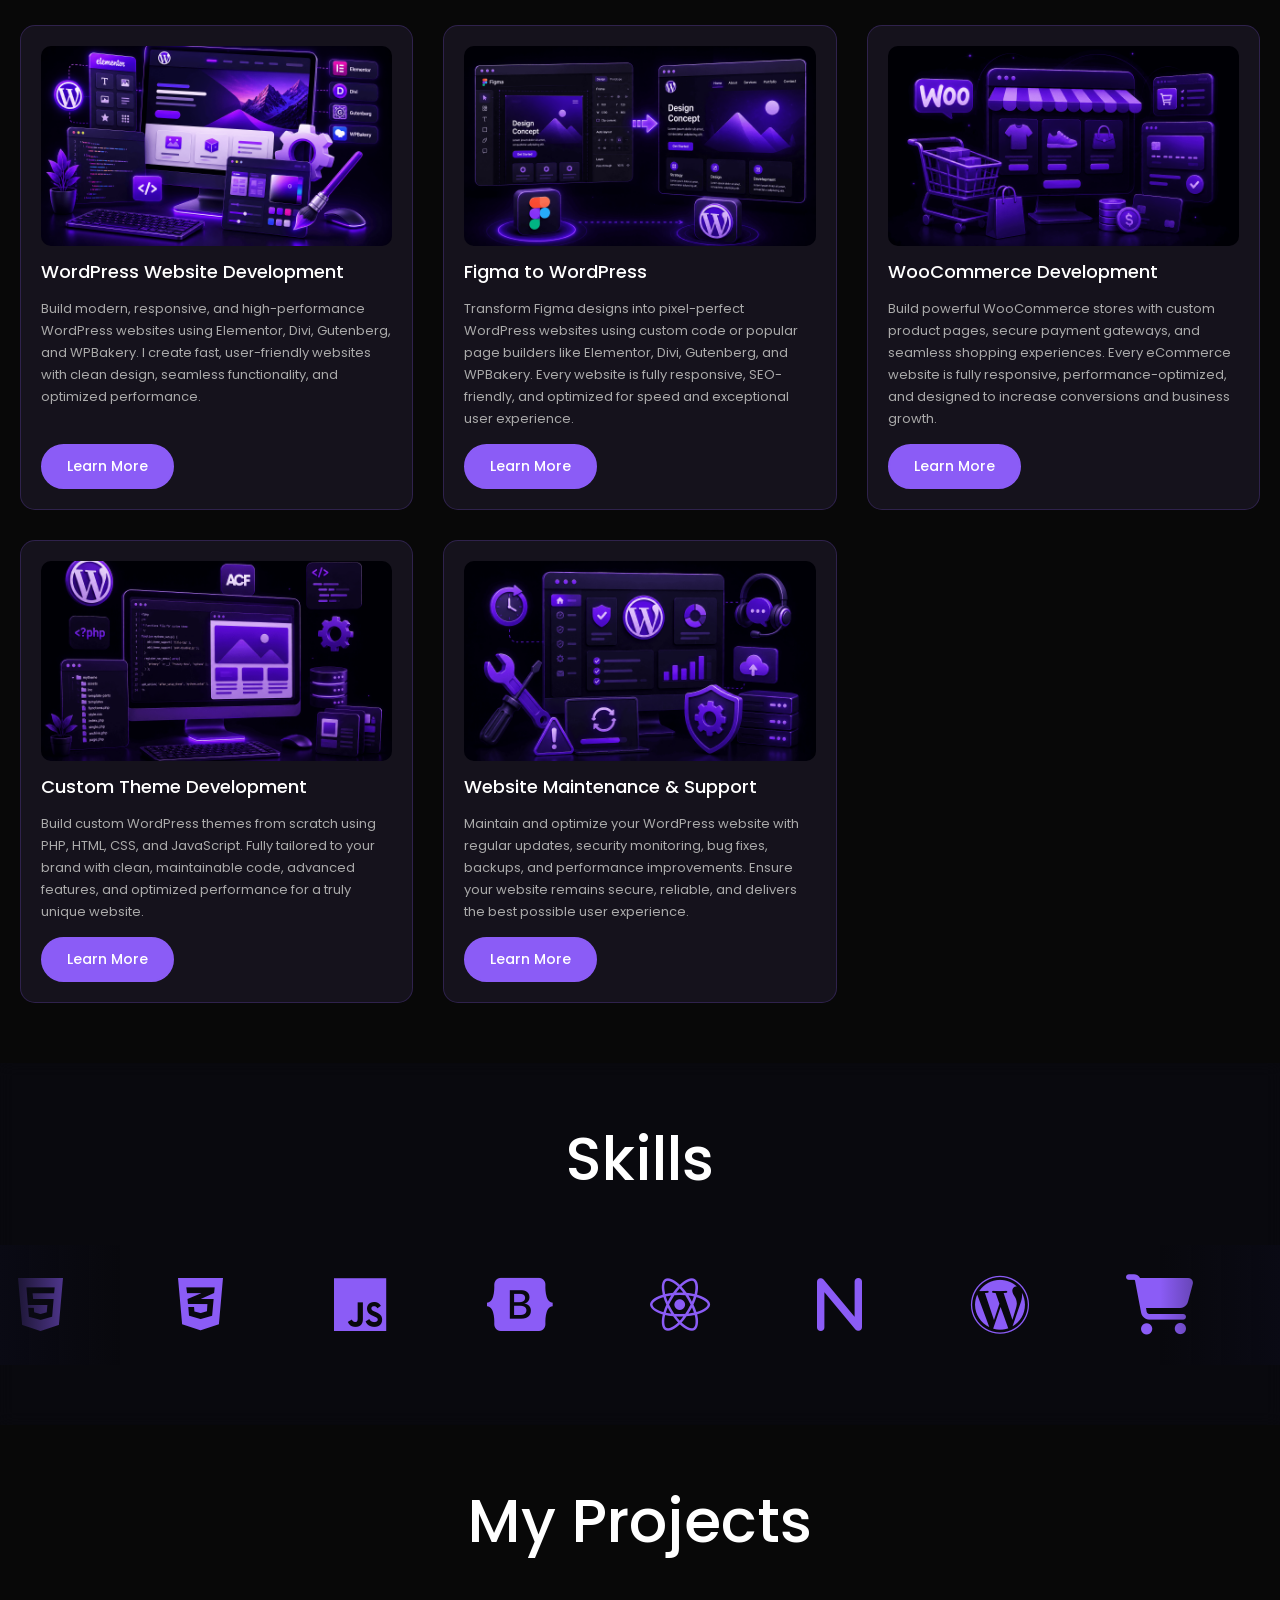
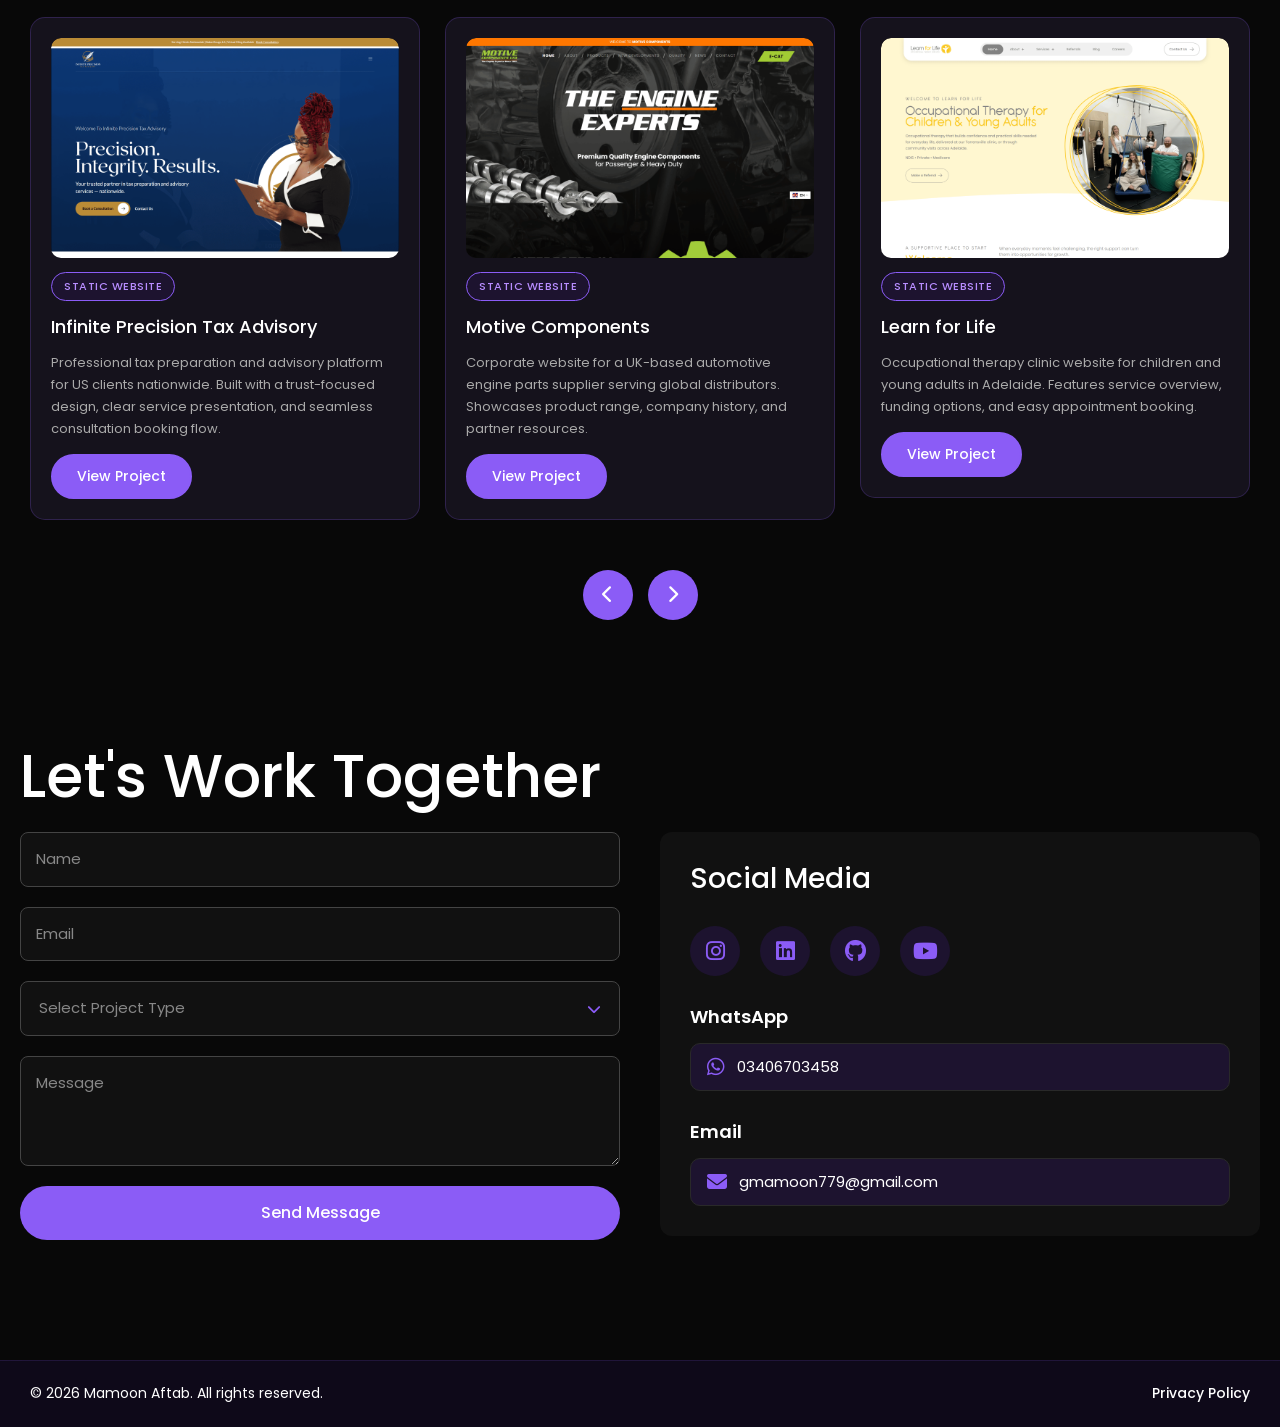
==== commit 45fb1924: "Add mobile sidebar, privacy page, thank-you page, image compression, and CSS updates" ====
--- a/index.html
+++ b/index.html
@@ -28,27 +28,9 @@
 <body>
 
   <!-- =========================
-          Header / Navbar
-  ========================== -->
-  <header class="header-content">
-    <nav class="navbar navbar-expand-lg navbar-dark container">
-      <h2 class="logo navbar-brand mb-0">Mamoon Aftab</h2>
-
-      <button class="navbar-toggler" type="button" data-bs-toggle="collapse" data-bs-target="#mainNav" aria-controls="mainNav" aria-expanded="false" aria-label="Toggle navigation">
-        <span class="navbar-toggler-icon"></span>
-      </button>
-
-      <div class="collapse navbar-collapse" id="mainNav">
-        <ul class="nav-links navbar-nav ms-auto">
-          <li class="nav-item"><a class="nav-link" href="#home">Home</a></li>
-          <li class="nav-item"><a class="nav-link" href="#about">About</a></li>
-          <li class="nav-item"><a class="nav-link" href="#services">Services</a></li>
-          <li class="nav-item"><a class="nav-link" href="#projects">Projects</a></li>
-          <li class="nav-item"><a class="nav-link" href="#contact">Contact</a></li>
-        </ul>
-      </div>
-    </nav>
-  </header>
+   fatch Header / Navbar
+  ========================== -->
+ <div id="header-placeholder"></div>
 
 
   <!-- =========================
@@ -283,7 +265,14 @@
     <h2>Let's Work Together</h2>
 
     <div class="contact-box">
-      <form action="https://formspree.io/f/yourID" method="POST">
+      <form action="https://api.web3forms.com/submit" method="POST">
+
+        <!-- Web3Forms Access Key -->
+        <input type="hidden" name="access_key" value="50783fd8-ea10-4b2c-8753-e117a0d6ce15">
+        <input type="hidden" name="subject" value="New Contact Form Submission from Portfolio">
+        <input type="hidden" name="from_name" value="Mamoon Aftab Portfolio">
+        <input type="hidden" name="redirect" value="https://mamoon-aftab.github.io/portfolio/thank-you.html">
+
         <label for="name" class="visually-hidden">Name</label>
         <input id="name" name="name" type="text" placeholder="Name" required>
 
@@ -345,14 +334,9 @@
 
 
   <!-- =========================
-          Footer
-  ========================== -->
-  <footer class="footer">
-    <div class="footer-content">
-      <p class="copyright">© 2026 Mamoon Aftab. All rights reserved.</p>
-      <a href="privacy.html" class="privacy-link">Privacy Policy</a>
-    </div>
-  </footer>
+        Footer Placeholder
+========================== -->
+  <div id="footer-placeholder"></div>
 
 
   <!-- =========================
@@ -402,6 +386,17 @@
         btn.classList.remove('active');
         optionsBox.classList.remove('open');
       });
+    });
+  </script>
+
+  <!-- Form Validation Script -->
+  <script>
+    document.querySelector('form').addEventListener('submit', function (e) {
+      const hiddenInput = document.getElementById('projectTypeInput');
+      if (!hiddenInput.value) {
+        e.preventDefault();
+        alert('Please select a project type before submitting.');
+      }
     });
   </script>
 
@@ -438,6 +433,84 @@
       });
     });
   </script>
+  <!-- Header/Footer Loader -->
+ <script>
+   // Load Header
+   fetch('header.html')
+    .then(response => response.text())
+    .then(data => {
+      document.getElementById('header-placeholder').innerHTML = data;
+    })
+    .catch(error => console.error('Header load error:', error));
+
+   // Load Footer
+   fetch('footer.html')
+    .then(response => response.text())
+    .then(data => {
+      document.getElementById('footer-placeholder').innerHTML = data;
+    })
+    .catch(error => console.error('Footer load error:', error));
+ </script>
+ <!-- Header/Footer Loader -->
+<script>
+  fetch('header.html')
+    .then(response => response.text())
+    .then(data => {
+      document.getElementById('header-placeholder').innerHTML = data;
+      
+      // Header load hone ke baad mobile menu initialize karein
+      initMobileMenu();
+    });
+
+  fetch('footer.html')
+    .then(response => response.text())
+    .then(data => {
+      document.getElementById('footer-placeholder').innerHTML = data;
+    });
+
+  // Mobile Menu Initialization
+  function initMobileMenu() {
+    const openBtn = document.getElementById('openMobileMenu');
+    const closeBtn = document.getElementById('closeMobileMenu');
+    const sidebar = document.getElementById('mobileSidebar');
+    const overlay = document.getElementById('mobileOverlay');
+
+    if (!openBtn) {
+      console.error('Mobile menu button not found');
+      return;
+    }
+
+    function closeSidebar() {
+      sidebar.classList.remove('active');
+      overlay.classList.remove('active');
+      document.body.style.overflow = '';
+    }
+
+    openBtn.addEventListener('click', function () {
+      sidebar.classList.add('active');
+      overlay.classList.add('active');
+      document.body.style.overflow = 'hidden';
+    });
+
+    if (closeBtn) {
+      closeBtn.addEventListener('click', closeSidebar);
+    }
+
+    if (overlay) {
+      overlay.addEventListener('click', closeSidebar);
+    }
+
+    document.querySelectorAll('.mobile-nav-link').forEach(link => {
+      link.addEventListener('click', closeSidebar);
+    });
+
+    document.addEventListener('keydown', function (e) {
+      if (e.key === 'Escape') {
+        closeSidebar();
+      }
+    });
+  }
+ </script>
 
 </body>
 </html>
--- a/css/style.css
+++ b/css/style.css
@@ -30,19 +30,12 @@
   z-index: -2;
   pointer-events: none;
   background:
-    /* Top-left arc */
     radial-gradient(circle at -10% -10%, rgba(139, 92, 246, 0.55) 0%, rgba(139, 92, 246, 0.2) 15%, transparent 35%),
-    /* Top-right arc */
     radial-gradient(circle at 110% 0%, rgba(155, 92, 255, 0.4) 0%, rgba(155, 92, 255, 0.15) 15%, transparent 35%),
-    /* Mid-left soft glow */
     radial-gradient(circle at -15% 45%, rgba(139, 92, 246, 0.35) 0%, transparent 25%),
-    /* Mid-right circle */
     radial-gradient(circle at 115% 50%, rgba(139, 92, 246, 0.3) 0%, transparent 25%),
-    /* Bottom-left arc */
     radial-gradient(circle at -10% 105%, rgba(139, 92, 246, 0.45) 0%, transparent 30%),
-    /* Bottom-right arc */
     radial-gradient(circle at 110% 110%, rgba(155, 92, 255, 0.5) 0%, transparent 30%),
-    /* Base dark */
     #080808;
 }
 
@@ -90,18 +83,26 @@
 }
 
 /* =========================
-   Navbar
+   Header Placeholder - Sticky
 ========================= */
-.header-content {
+#header-placeholder {
   position: sticky;
   top: 0;
   z-index: 1000;
-  background: rgba(20, 12, 40, 0.55);
+  width: 100%;
+}
+
+.header-content {
+  background: rgba(20, 12, 40, 0.75);
   backdrop-filter: blur(12px);
   -webkit-backdrop-filter: blur(12px);
   border-bottom: 1px solid rgba(139, 92, 246, 0.15);
-}
-
+  width: 100%;
+}
+
+/* =========================
+   Navbar
+========================= */
 .navbar {
   padding: 20px;
 }
@@ -246,7 +247,9 @@
 .about img {
   width: 100%;
   max-width: 550px;
-  border-radius: 20px;
+  backdrop-filter: blur(12px);
+  border: 1px solid #402a68;
+  border-radius: 48px;
 }
 
 /* =========================
@@ -269,7 +272,7 @@
    Project Card (Shared)
 ========================= */
 .project-card {
-  background:  #32294854;;
+  background: #32294854;
   border-radius: 15px;
   border: 1px solid #8b5cf638;
   transition: border-color .3s, box-shadow .3s, transform .3s;
@@ -431,7 +434,6 @@
   padding: 20px 0;
 }
 
-/* Gradient fade on edges */
 .marquee-wrapper::before,
 .marquee-wrapper::after {
   content: "";
@@ -453,7 +455,6 @@
   background: linear-gradient(to left, #0a0a14, transparent);
 }
 
-/* Moving track */
 .marquee-track {
   display: flex;
   gap: 80px;
@@ -461,12 +462,10 @@
   animation: marqueeScroll 30s linear infinite;
 }
 
-/* Pause on hover */
 .marquee-wrapper:hover .marquee-track {
   animation-play-state: paused;
 }
 
-/* Each icon */
 .marquee-item {
   display: flex;
   align-items: center;
@@ -532,6 +531,11 @@
 select:focus {
   border-color: #8b5cf6;
   box-shadow: 0 0 0 3px rgba(139, 92, 246, .15);
+}
+
+input::placeholder,
+textarea::placeholder {
+  color: #888;
 }
 
 textarea {
@@ -588,7 +592,6 @@
   transform: rotate(180deg);
 }
 
-/* Options panel */
 .custom-select-options {
   position: absolute;
   top: calc(100% + 6px);
@@ -619,7 +622,6 @@
   }
 }
 
-/* Each option */
 .custom-option {
   padding: 14px 18px;
   color: #ccc;
@@ -642,9 +644,6 @@
   border-top: 1px solid #222;
 }
 
-/* =========================
-   Submit Button (Form only)
-========================= */
 form button[type="submit"] {
   padding: 15px;
   border: none;
@@ -706,9 +705,6 @@
   font-size: 22px;
 }
 
-/* =========================
-   Contact Info Extra
-========================= */
 .contact-heading {
   margin-top: 30px;
   margin-bottom: 12px;
@@ -793,18 +789,867 @@
   opacity: .9;
 }
 
-/* =========================
-   Responsive — Tablet
-========================= */
+/* =====================================================
+   PRIVACY POLICY PAGE
+===================================================== */
+.privacy-page {
+  padding: 60px 20px 100px;
+  max-width: 1320px;
+  margin: 0 auto;
+}
+
+.privacy-breadcrumb {
+  display: flex;
+  align-items: center;
+  gap: 10px;
+  font-size: 14px;
+  color: #888;
+  margin-bottom: 40px;
+  flex-wrap: wrap;
+}
+
+.privacy-breadcrumb a {
+  color: #aaa;
+  text-decoration: none;
+  transition: .3s;
+}
+
+.privacy-breadcrumb a:hover {
+  color: #8b5cf6;
+}
+
+.privacy-breadcrumb i {
+  font-size: 10px;
+  color: #555;
+}
+
+.privacy-breadcrumb span {
+  color: #fff;
+}
+
+.privacy-header {
+  display: flex;
+  justify-content: space-between;
+  align-items: flex-start;
+  gap: 40px;
+  margin-bottom: 60px;
+  flex-wrap: wrap;
+}
+
+.privacy-header-text {
+  flex: 1;
+  min-width: 280px;
+}
+
+.privacy-label {
+  display: inline-block;
+  font-size: 12px;
+  font-weight: 600;
+  letter-spacing: 2px;
+  color: #8b5cf6;
+  margin-bottom: 12px;
+}
+
+.privacy-header h1 {
+  font-size: clamp(36px, 5vw, 56px);
+  color: #fff;
+  margin-bottom: 20px;
+  line-height: 1.15;
+}
+
+.privacy-intro {
+  color: #aaa;
+  font-size: 16px;
+  line-height: 1.7;
+  margin-bottom: 20px;
+  max-width: 550px;
+}
+
+.privacy-updated {
+  color: #888;
+  font-size: 14px;
+  display: flex;
+  align-items: center;
+  gap: 8px;
+}
+
+.privacy-updated i {
+  color: #8b5cf6;
+}
+
+.privacy-header-icon {
+  width: 180px;
+  height: 180px;
+  border-radius: 50%;
+  background: radial-gradient(circle, rgba(139, 92, 246, 0.25), transparent 70%);
+  display: flex;
+  align-items: center;
+  justify-content: center;
+  flex-shrink: 0;
+  position: relative;
+}
+
+.privacy-header-icon::before {
+  content: "";
+  position: absolute;
+  inset: 15%;
+  border-radius: 50%;
+  border: 1px dashed rgba(139, 92, 246, 0.3);
+}
+
+.privacy-header-icon i {
+  font-size: 70px;
+  color: #8b5cf6;
+  filter: drop-shadow(0 0 20px rgba(139, 92, 246, 0.5));
+}
+
+.privacy-grid {
+  display: grid;
+  grid-template-columns: 260px 1fr;
+  gap: 50px;
+  align-items: start;
+}
+
+.privacy-sidebar {
+  background: #111;
+  border: 1px solid #292929;
+  border-radius: 15px;
+  padding: 25px;
+  position: sticky;
+  top: 100px;
+}
+
+.privacy-sidebar h3 {
+  font-size: 14px;
+  color: #fff;
+  margin-bottom: 20px;
+  font-weight: 600;
+}
+
+.privacy-sidebar ul {
+  list-style: none;
+  padding: 0;
+  margin: 0;
+  display: flex;
+  flex-direction: column;
+  gap: 4px;
+}
+
+.privacy-sidebar a {
+  display: block;
+  padding: 10px 14px;
+  color: #888;
+  text-decoration: none;
+  font-size: 14px;
+  border-radius: 8px;
+  transition: .3s;
+  border-left: 2px solid transparent;
+}
+
+.privacy-sidebar a:hover {
+  color: #b88dff;
+  background: #1d132f;
+  border-left-color: #8b5cf6;
+  transform: translateX(3px);
+}
+
+.privacy-sidebar a.active {
+  color: #8b5cf6;
+  background: #1d132f;
+  border-left-color: #8b5cf6;
+  font-weight: 600;
+  transform: translateX(3px);
+  box-shadow: 0 4px 15px rgba(139, 92, 246, 0.15);
+}
+
+.privacy-content {
+  display: flex;
+  flex-direction: column;
+  gap: 40px;
+}
+
+.privacy-block {
+  padding-bottom: 30px;
+  border-bottom: 1px solid #1a1a1a;
+  scroll-margin-top: 100px;
+}
+
+.privacy-block:last-child {
+  border-bottom: none;
+}
+
+.block-header {
+  display: flex;
+  align-items: flex-start;
+  gap: 15px;
+  margin-bottom: 15px;
+}
+
+.block-number {
+  display: inline-flex;
+  align-items: center;
+  justify-content: center;
+  min-width: 32px;
+  height: 32px;
+  border-radius: 50%;
+  background: rgba(139, 92, 246, 0.15);
+  color: #8b5cf6;
+  font-size: 14px;
+  font-weight: 600;
+  flex-shrink: 0;
+  margin-top: 2px;
+}
+
+.privacy-block h2 {
+  font-size: 20px;
+  color: #fff;
+  margin: 0;
+  line-height: 1.4;
+}
+
+.privacy-block p {
+  color: #aaa;
+  line-height: 1.8;
+  font-size: 15px;
+  margin: 0;
+  padding-left: 47px;
+}
+
+.privacy-contact-link {
+  display: inline-flex;
+  align-items: center;
+  gap: 10px;
+  margin-top: 15px;
+  margin-left: 47px;
+  padding: 12px 20px;
+  background: #1d132f;
+  border: 1px solid rgba(139, 92, 246, 0.3);
+  border-radius: 10px;
+  color: #b88dff;
+  text-decoration: none;
+  font-size: 15px;
+  transition: .3s;
+}
+
+.privacy-contact-link:hover {
+  background: #8b5cf6;
+  color: #fff;
+  border-color: #8b5cf6;
+  transform: translateX(5px);
+}
+
+.privacy-contact-link i {
+  color: #8b5cf6;
+  transition: .3s;
+}
+
+.privacy-contact-link:hover i {
+  color: #fff;
+}
+
+/* =====================================================
+   THANK YOU PAGE
+===================================================== */
+.thank-you-page {
+  padding: 80px 20px 100px;
+  max-width: 900px;
+  margin: 0 auto;
+  text-align: center;
+}
+
+.thank-icon-wrap {
+  position: relative;
+  width: 180px;
+  height: 180px;
+  margin: 0 auto 40px;
+  display: flex;
+  align-items: center;
+  justify-content: center;
+}
+
+.thank-icon-bg {
+  position: absolute;
+  inset: 0;
+  border-radius: 50%;
+  background: radial-gradient(circle, rgba(139, 92, 246, 0.25), transparent 70%);
+  animation: pulseBg 3s ease-in-out infinite;
+}
+
+@keyframes pulseBg {
+  0%, 100% {
+    transform: scale(1);
+    opacity: 0.8;
+  }
+  50% {
+    transform: scale(1.1);
+    opacity: 1;
+  }
+}
+
+.thank-icon {
+  width: 100px;
+  height: 100px;
+  border-radius: 50%;
+  background: linear-gradient(135deg, #8b5cf6, #6a1fd6);
+  display: flex;
+  align-items: center;
+  justify-content: center;
+  box-shadow: 0 15px 40px rgba(139, 92, 246, 0.4);
+  position: relative;
+  z-index: 2;
+  animation: popIn 0.6s ease-out;
+}
+
+.thank-icon i {
+  font-size: 48px;
+  color: #fff;
+}
+
+@keyframes popIn {
+  0% {
+    transform: scale(0);
+    opacity: 0;
+  }
+  70% {
+    transform: scale(1.1);
+  }
+  100% {
+    transform: scale(1);
+    opacity: 1;
+  }
+}
+
+.thank-dot {
+  position: absolute;
+  width: 8px;
+  height: 8px;
+  border-radius: 50%;
+  background: #8b5cf6;
+  opacity: 0.6;
+}
+
+.thank-dot-1 {
+  top: 15px;
+  right: 25px;
+}
+
+.thank-dot-2 {
+  bottom: 20px;
+  left: 20px;
+  width: 6px;
+  height: 6px;
+  background: #b88dff;
+}
+
+.thank-dot-3 {
+  top: 50%;
+  right: 0;
+  width: 5px;
+  height: 5px;
+}
+
+.thank-label {
+  display: inline-flex;
+  align-items: center;
+  gap: 15px;
+  font-size: 12px;
+  font-weight: 600;
+  letter-spacing: 2px;
+  color: #8b5cf6;
+  margin-bottom: 20px;
+}
+
+.label-line {
+  display: inline-block;
+  width: 30px;
+  height: 1px;
+  background: #8b5cf6;
+}
+
+.thank-title {
+  font-size: clamp(40px, 6vw, 64px);
+  color: #fff;
+  margin-bottom: 20px;
+  font-weight: 700;
+  line-height: 1.15;
+}
+
+.thank-message {
+  color: #aaa;
+  line-height: 1.8;
+  font-size: 16px;
+  margin-bottom: 40px;
+  max-width: 600px;
+  margin-left: auto;
+  margin-right: auto;
+}
+
+.thank-buttons {
+  display: flex;
+  gap: 15px;
+  justify-content: center;
+  flex-wrap: wrap;
+  margin-bottom: 60px;
+}
+
+.thank-btn-primary {
+  display: inline-flex;
+  align-items: center;
+  gap: 10px;
+  padding: 14px 30px;
+  background: #8b5cf6;
+  color: #fff;
+  border: 2px solid #8b5cf6;
+  border-radius: 30px;
+  text-decoration: none;
+  font-weight: 500;
+  transition: .3s;
+}
+
+.thank-btn-primary:hover {
+  background: #7a45ee;
+  border-color: #7a45ee;
+  color: #fff;
+  transform: translateY(-3px);
+  box-shadow: 0 10px 30px rgba(139, 92, 246, 0.35);
+}
+
+.thank-btn-secondary {
+  display: inline-flex;
+  align-items: center;
+  gap: 10px;
+  padding: 14px 30px;
+  background: transparent;
+  color: #fff;
+  border: 2px solid #292929;
+  border-radius: 30px;
+  text-decoration: none;
+  font-weight: 500;
+  transition: .3s;
+}
+
+.thank-btn-secondary:hover {
+  background: #25D366;
+  border-color: #25D366;
+  color: #fff;
+  transform: translateY(-3px);
+}
+
+.thank-btn-secondary i.fa-whatsapp {
+  color: #25D366;
+  transition: .3s;
+}
+
+.thank-btn-secondary:hover i.fa-whatsapp {
+  color: #fff;
+}
+
+.explore-card {
+  display: flex;
+  align-items: center;
+  gap: 25px;
+  padding: 30px 35px;
+  background: #111;
+  border: 1px solid #292929;
+  border-radius: 20px;
+  text-align: left;
+  transition: .3s;
+  position: relative;
+  overflow: hidden;
+}
+
+.explore-card::before {
+  content: "";
+  position: absolute;
+  top: 0;
+  right: 0;
+  width: 200px;
+  height: 100%;
+  background: radial-gradient(circle at right, rgba(139, 92, 246, 0.15), transparent 70%);
+  pointer-events: none;
+}
+
+.explore-card:hover {
+  border-color: #8b5cf6;
+  box-shadow: 0 20px 40px rgba(139, 92, 246, 0.15);
+}
+
+.explore-icon {
+  width: 60px;
+  height: 60px;
+  border-radius: 50%;
+  background: rgba(139, 92, 246, 0.15);
+  display: flex;
+  align-items: center;
+  justify-content: center;
+  flex-shrink: 0;
+}
+
+.explore-icon i {
+  font-size: 26px;
+  color: #8b5cf6;
+}
+
+.explore-content {
+  flex: 1;
+}
+
+.explore-label {
+  display: block;
+  font-size: 11px;
+  font-weight: 600;
+  letter-spacing: 2px;
+  color: #8b5cf6;
+  margin-bottom: 8px;
+}
+
+.explore-content h3 {
+  font-size: 22px;
+  color: #fff;
+  margin-bottom: 8px;
+}
+
+.explore-content p {
+  color: #aaa;
+  font-size: 14px;
+  line-height: 1.6;
+  margin: 0;
+}
+
+.explore-arrow {
+  width: 50px;
+  height: 50px;
+  border-radius: 50%;
+  background: #8b5cf6;
+  display: flex;
+  align-items: center;
+  justify-content: center;
+  color: #fff;
+  text-decoration: none;
+  flex-shrink: 0;
+  transition: .3s;
+}
+
+.explore-arrow:hover {
+  background: #7a45ee;
+  transform: translateX(5px);
+}
+
+.explore-arrow i {
+  font-size: 16px;
+}
+
+/* =====================================================
+   MOBILE SIDEBAR MENU
+===================================================== */
+.mobile-menu-btn {
+  display: none;
+}
+
+.mobile-sidebar-overlay {
+  position: fixed;
+  inset: 0;
+  background: rgba(8, 8, 8, 0.75);
+  backdrop-filter: blur(8px);
+  -webkit-backdrop-filter: blur(8px);
+  z-index: 9998;
+  opacity: 0;
+  visibility: hidden;
+  transition: opacity .3s ease, visibility .3s ease;
+}
+
+.mobile-sidebar-overlay.active {
+  opacity: 1;
+  visibility: visible;
+}
+
+.mobile-sidebar {
+  position: fixed;
+  top: 0;
+  right: 0;
+  width: 340px;
+  max-width: 88vw;
+  height: 100vh;
+  z-index: 9999;
+  padding: 30px 25px 25px;
+  overflow-y: auto;
+  display: flex;
+  flex-direction: column;
+  gap: 22px;
+  background: linear-gradient(
+    135deg,
+    rgba(60, 30, 110, 0.7) 0%,
+    rgba(30, 15, 60, 0.8) 50%,
+    rgba(15, 8, 30, 0.9) 100%
+  );
+  backdrop-filter: blur(25px);
+  -webkit-backdrop-filter: blur(25px);
+  border: 1px solid #8b5cf638;
+  border-right: none;
+  border-radius: 20px 0 0 20px;
+  box-shadow:
+    -15px 0 60px rgba(0, 0, 0, 0.5),
+    inset 1px 0 0 rgba(255, 255, 255, 0.05);
+  transform: translateX(100%);
+  transition: transform .4s cubic-bezier(0.4, 0, 0.2, 1), border-color .3s;
+}
+
+.mobile-sidebar.active {
+  transform: translateX(0);
+}
+
+.mobile-sidebar:hover {
+  border-color: #8b5cf6;
+  box-shadow:
+    -15px 0 60px rgba(0, 0, 0, 0.5),
+    0 0 40px rgba(139, 92, 246, 0.25),
+    inset 1px 0 0 rgba(255, 255, 255, 0.08);
+}
+
+.mobile-sidebar::-webkit-scrollbar {
+  width: 4px;
+}
+
+.mobile-sidebar::-webkit-scrollbar-thumb {
+  background: #8b5cf6;
+  border-radius: 4px;
+}
+
+.mobile-sidebar-close {
+  position: absolute;
+  top: 20px;
+  right: 20px;
+  width: 44px;
+  height: 44px;
+  border-radius: 12px;
+  background: rgba(139, 92, 246, 0.15);
+  border: 1px solid rgba(139, 92, 246, 0.35);
+  color: #b88dff;
+  font-size: 17px;
+  cursor: pointer;
+  display: flex;
+  align-items: center;
+  justify-content: center;
+  transition: .3s;
+  backdrop-filter: blur(8px);
+  -webkit-backdrop-filter: blur(8px);
+  z-index: 10;
+}
+
+.mobile-sidebar-close:hover {
+  background: #8b5cf6;
+  color: #fff;
+  border-color: #8b5cf6;
+  transform: scale(1.05);
+  box-shadow: 0 0 20px rgba(139, 92, 246, 0.5);
+}
+
+.mobile-profile {
+  text-align: center;
+  margin-top: 30px;
+  padding-bottom: 20px;
+  border-bottom: 1px solid rgba(139, 92, 246, 0.2);
+}
+
+.mobile-profile-img {
+  width: 110px;
+  height: 110px;
+  border-radius: 50%;
+  overflow: hidden;
+  margin: 0 auto 15px;
+  border: 3px solid #8b5cf6;
+  box-shadow:
+    0 0 25px rgba(139, 92, 246, 0.5),
+    inset 0 0 20px rgba(139, 92, 246, 0.2);
+  background: #1d132f;
+  position: relative;
+}
+
+.mobile-profile-img img {
+  width: 100%;
+  height: 100%;
+  object-fit: cover;
+  object-position: center top;
+  display: block;
+}
+
+.mobile-profile-name {
+  font-size: 22px;
+  color: #fff;
+  margin: 0 0 6px;
+  font-weight: 600;
+}
+
+.mobile-profile-role {
+  font-size: 14px;
+  color: #8b5cf6;
+  margin: 0;
+  font-weight: 500;
+}
+
+.mobile-contact-info {
+  display: flex;
+  flex-direction: column;
+  gap: 10px;
+}
+
+.mobile-contact-item {
+  display: flex;
+  align-items: center;
+  gap: 12px;
+  padding: 12px 15px;
+  background: rgba(139, 92, 246, 0.1);
+  border: 1px solid rgba(139, 92, 246, 0.2);
+  border-radius: 10px;
+  color: #ddd;
+  text-decoration: none;
+  font-size: 14px;
+  transition: .3s;
+  word-break: break-all;
+  backdrop-filter: blur(8px);
+  -webkit-backdrop-filter: blur(8px);
+}
+
+.mobile-contact-item:hover {
+  background: rgba(139, 92, 246, 0.25);
+  border-color: #8b5cf6;
+  color: #fff;
+  transform: translateX(-3px);
+  box-shadow: 0 5px 20px rgba(139, 92, 246, 0.25);
+}
+
+.mobile-contact-item i {
+  color: #8b5cf6;
+  font-size: 17px;
+  flex-shrink: 0;
+}
+
+.mobile-nav {
+  flex: 1;
+}
+
+.mobile-nav ul {
+  list-style: none;
+  padding: 0;
+  margin: 0;
+  display: flex;
+  flex-direction: column;
+  gap: 5px;
+}
+
+.mobile-nav-link {
+  display: flex;
+  align-items: center;
+  gap: 15px;
+  padding: 13px 16px;
+  border-radius: 10px;
+  color: #ccc;
+  text-decoration: none;
+  font-size: 16px;
+  font-weight: 500;
+  transition: .3s;
+  border-left: 3px solid transparent;
+  backdrop-filter: blur(5px);
+  -webkit-backdrop-filter: blur(5px);
+}
+
+.mobile-nav-link i {
+  width: 22px;
+  font-size: 17px;
+  color: #8b5cf6;
+  transition: .3s;
+  text-align: center;
+}
+
+.mobile-nav-link:hover {
+  background: rgba(139, 92, 246, 0.2);
+  color: #fff;
+  border-left-color: #8b5cf6;
+  transform: translateX(-3px);
+  box-shadow: 0 5px 20px rgba(139, 92, 246, 0.15);
+}
+
+.mobile-nav-link:hover i {
+  color: #b88dff;
+}
+
+.mobile-social {
+  display: flex;
+  justify-content: center;
+  gap: 12px;
+  padding-top: 20px;
+  border-top: 1px solid rgba(139, 92, 246, 0.2);
+  margin-top: auto;
+}
+
+.mobile-social a {
+  display: inline-flex;
+  align-items: center;
+  justify-content: center;
+  width: 46px;
+  height: 46px;
+  border-radius: 12px;
+  background: rgba(139, 92, 246, 0.12);
+  border: 1px solid rgba(139, 92, 246, 0.25);
+  color: #8b5cf6;
+  text-decoration: none;
+  transition: .3s;
+  backdrop-filter: blur(8px);
+  -webkit-backdrop-filter: blur(8px);
+}
+
+.mobile-social a:hover {
+  background: #8b5cf6;
+  color: #fff;
+  border-color: #8b5cf6;
+  transform: translateY(-3px);
+  box-shadow: 0 10px 25px rgba(139, 92, 246, 0.45);
+}
+
+.mobile-social i {
+  font-size: 19px;
+}
+
+/* =====================================================
+   RESPONSIVE — Tablet
+===================================================== */
 @media (max-width: 992px) {
   .project-grid {
     grid-template-columns: repeat(2, 1fr);
   }
-}
-
-/* =========================
-   Responsive — Mobile
-========================= */
+
+  .privacy-grid {
+    grid-template-columns: 1fr;
+    gap: 30px;
+  }
+
+  .privacy-sidebar {
+    position: static;
+  }
+
+  .privacy-header-icon {
+    width: 140px;
+    height: 140px;
+  }
+
+  .privacy-header-icon i {
+    font-size: 55px;
+  }
+
+  .mobile-menu-btn {
+    display: flex;
+    align-items: center;
+    justify-content: center;
+  }
+
+  .desktop-menu {
+    display: none !important;
+  }
+}
+
+/* =====================================================
+   RESPONSIVE — Mobile
+===================================================== */
 @media (max-width: 768px) {
   section {
     padding: 25px 20px;
@@ -873,7 +1718,6 @@
     font-size: 16px;
   }
 
-  /* Skills marquee */
   .marquee-track {
     gap: 50px;
     animation-duration: 20s;
@@ -893,7 +1737,6 @@
     width: 60px;
   }
 
-  /* Purple Background — Mobile Tuning */
   body::before {
     background:
       radial-gradient(circle at -15% -10%, rgba(139, 92, 246, 0.5) 0%, transparent 30%),
@@ -911,11 +1754,82 @@
     top: -30%;
     right: -30%;
   }
-}
-
-/* =========================
-   Responsive — Small Mobile
-========================= */
+
+  .privacy-page {
+    padding: 40px 20px 60px;
+  }
+
+  .privacy-header {
+    flex-direction: column;
+    margin-bottom: 40px;
+  }
+
+  .privacy-header-icon {
+    margin: 0 auto;
+  }
+
+  .privacy-sidebar {
+    padding: 20px;
+  }
+
+  .privacy-block p {
+    padding-left: 0;
+  }
+
+  .privacy-contact-link {
+    margin-left: 0;
+  }
+
+  .thank-you-page {
+    padding: 50px 20px 70px;
+  }
+
+  .thank-icon-wrap {
+    width: 140px;
+    height: 140px;
+    margin-bottom: 30px;
+  }
+
+  .thank-icon {
+    width: 80px;
+    height: 80px;
+  }
+
+  .thank-icon i {
+    font-size: 38px;
+  }
+
+  .thank-buttons {
+    flex-direction: column;
+    align-items: center;
+  }
+
+  .thank-btn-primary,
+  .thank-btn-secondary {
+    width: 100%;
+    max-width: 320px;
+    justify-content: center;
+  }
+
+  .explore-card {
+    flex-direction: column;
+    text-align: center;
+    padding: 25px;
+    gap: 15px;
+  }
+
+  .explore-content {
+    text-align: center;
+  }
+
+  .explore-arrow {
+    margin: 0 auto;
+  }
+}
+
+/* =====================================================
+   RESPONSIVE — Small Mobile
+===================================================== */
 @media (max-width: 600px) {
   .footer-content {
     flex-direction: column;
@@ -947,4 +1861,70 @@
     height: 40px;
     font-size: 14px;
   }
+
+  .privacy-header h1 {
+    font-size: 32px;
+  }
+
+  .privacy-block h2 {
+    font-size: 18px;
+  }
+
+  .privacy-block p {
+    font-size: 14px;
+  }
+
+  .thank-title {
+    font-size: 36px;
+  }
+
+  .thank-message {
+    font-size: 15px;
+  }
+
+  .mobile-sidebar {
+    padding: 25px 20px 20px;
+    gap: 18px;
+    border-radius: 16px 0 0 16px;
+  }
+
+  .mobile-profile-img {
+    width: 95px;
+    height: 95px;
+  }
+
+  .mobile-profile-name {
+    font-size: 20px;
+  }
+
+  .mobile-profile-role {
+    font-size: 13px;
+  }
+
+  .mobile-contact-item {
+    font-size: 13px;
+    padding: 10px 12px;
+  }
+
+  .mobile-contact-item i {
+    font-size: 16px;
+  }
+
+  .mobile-nav-link {
+    padding: 12px 14px;
+    font-size: 15px;
+  }
+
+  .mobile-nav-link i {
+    font-size: 16px;
+  }
+
+  .mobile-social a {
+    width: 42px;
+    height: 42px;
+  }
+
+  .mobile-social i {
+    font-size: 18px;
+  }
 }
